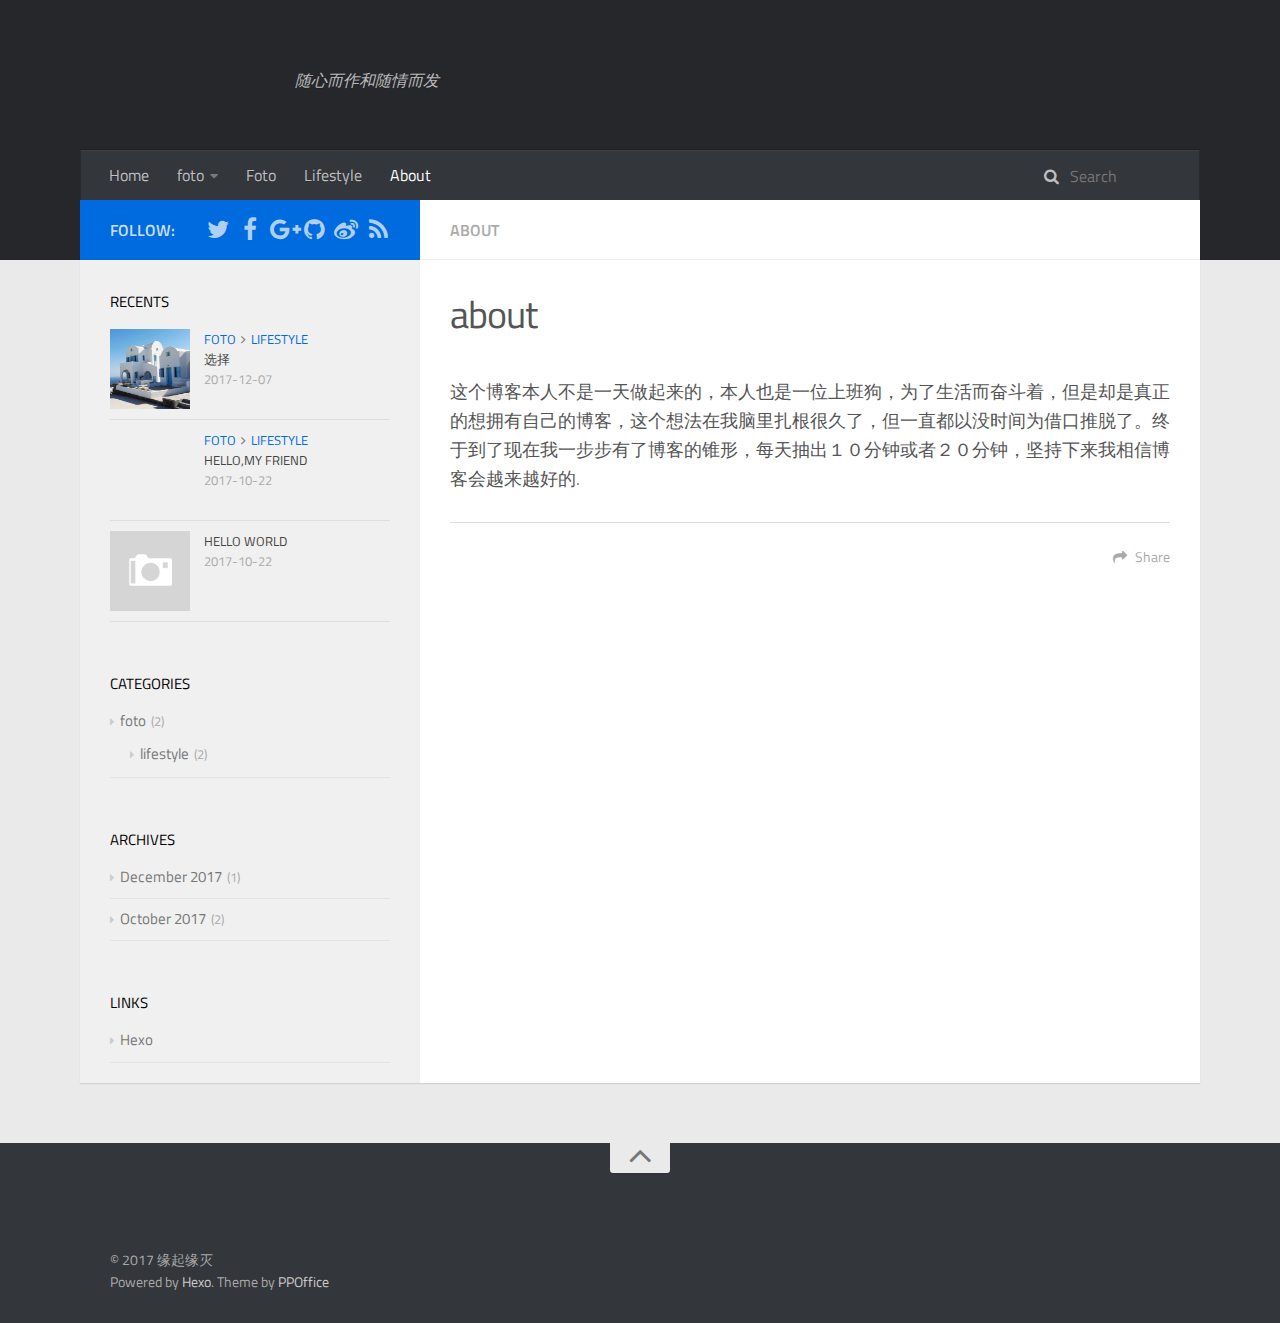
==== about/index.html @ 1da54040 "Site updated: 2017-12-07 14:29:17" ====
<!DOCTYPE html>
<html>
<head>
    <meta charset="utf-8">
    
    <title>about | 万千点滴汇聚为海</title>
    
    <meta name="viewport" content="width=device-width, initial-scale=1, maximum-scale=1">
    
    <meta name="description" content="这个博客本人不是一天做起来的，本人也是一位上班狗，为了生活而奋斗着，但是却是真正的想拥有自己的博客，这个想法在我脑里扎根很久了，但一直都以没时间为借口推脱了。终于到了现在我一步步有了博客的锥形，每天抽出１０分钟或者２０分钟，坚持下来我相信博客会越来越好的.">
<meta property="og:type" content="website">
<meta property="og:title" content="about">
<meta property="og:url" content="https://yxu0.github.io/about/index.html">
<meta property="og:site_name" content="万千点滴汇聚为海">
<meta property="og:description" content="这个博客本人不是一天做起来的，本人也是一位上班狗，为了生活而奋斗着，但是却是真正的想拥有自己的博客，这个想法在我脑里扎根很久了，但一直都以没时间为借口推脱了。终于到了现在我一步步有了博客的锥形，每天抽出１０分钟或者２０分钟，坚持下来我相信博客会越来越好的.">
<meta property="og:locale" content="en">
<meta property="og:updated_time" content="2017-10-31T12:07:58.757Z">
<meta name="twitter:card" content="summary">
<meta name="twitter:title" content="about">
<meta name="twitter:description" content="这个博客本人不是一天做起来的，本人也是一位上班狗，为了生活而奋斗着，但是却是真正的想拥有自己的博客，这个想法在我脑里扎根很久了，但一直都以没时间为借口推脱了。终于到了现在我一步步有了博客的锥形，每天抽出１０分钟或者２０分钟，坚持下来我相信博客会越来越好的.">
    

    
        <link rel="alternate" href="/" title="万千点滴汇聚为海" type="application/atom+xml" />
    

    

    <link rel="stylesheet" href="/libs/font-awesome/css/font-awesome.min.css">
    <link rel="stylesheet" href="/libs/titillium-web/styles.css">
    <link rel="stylesheet" href="/libs/source-code-pro/styles.css">

    <link rel="stylesheet" href="/css/style.css">

    <script src="/libs/jquery/2.0.3/jquery.min.js"></script>
    
    
        <link rel="stylesheet" href="/libs/lightgallery/css/lightgallery.min.css">
    
    
        <link rel="stylesheet" href="/libs/justified-gallery/justifiedGallery.min.css">
    
    
    


</head>

<body>
    <div id="wrap">
        <header id="header">
    <div id="header-outer" class="outer">
        <div class="container">
            <div class="container-inner">
                <div id="header-title">
                    <h1 class="logo-wrap">
                        <a href="/" class="logo"></a>
                    </h1>
                    
                        <h2 class="subtitle-wrap">
                            <p class="subtitle">随心而作和随情而发</p>
                        </h2>
                    
                </div>
                <div id="header-inner" class="nav-container">
                    <a id="main-nav-toggle" class="nav-icon fa fa-bars"></a>
                    <div class="nav-container-inner">
                        <ul id="main-nav">
                            
                                <li class="main-nav-list-item" >
                                    <a class="main-nav-list-link" href="/">Home</a>
                                </li>
                            
                                        <ul class="main-nav-list"><li class="main-nav-list-item"><a class="main-nav-list-link" href="/categories/foto/">foto</a><ul class="main-nav-list-child"><li class="main-nav-list-item"><a class="main-nav-list-link" href="/categories/foto/lifestyle/">lifestyle</a></li></ul></li></ul>
                                    
                                <li class="main-nav-list-item" >
                                    <a class="main-nav-list-link" href="/foto">Foto</a>
                                </li>
                            
                                <li class="main-nav-list-item" >
                                    <a class="main-nav-list-link" href="/">Lifestyle</a>
                                </li>
                            
                                <li class="main-nav-list-item" >
                                    <a class="main-nav-list-link" href="/about">About</a>
                                </li>
                            
                        </ul>
                        <nav id="sub-nav">
                            <div id="search-form-wrap">

    <form class="search-form">
        <input type="text" class="ins-search-input search-form-input" placeholder="Search" />
        <button type="submit" class="search-form-submit"></button>
    </form>
    <div class="ins-search">
    <div class="ins-search-mask"></div>
    <div class="ins-search-container">
        <div class="ins-input-wrapper">
            <input type="text" class="ins-search-input" placeholder="Type something..." />
            <span class="ins-close ins-selectable"><i class="fa fa-times-circle"></i></span>
        </div>
        <div class="ins-section-wrapper">
            <div class="ins-section-container"></div>
        </div>
    </div>
</div>
<script>
(function (window) {
    var INSIGHT_CONFIG = {
        TRANSLATION: {
            POSTS: 'Posts',
            PAGES: 'Pages',
            CATEGORIES: 'Categories',
            TAGS: 'Tags',
            UNTITLED: '(Untitled)',
        },
        ROOT_URL: '/',
        CONTENT_URL: '/content.json',
    };
    window.INSIGHT_CONFIG = INSIGHT_CONFIG;
})(window);
</script>
<script src="/js/insight.js"></script>

</div>
                        </nav>
                    </div>
                </div>
            </div>
        </div>
    </div>
</header>
        <div class="container">
            <div class="main-body container-inner">
                <div class="main-body-inner">
                    <section id="main">
                        <div class="main-body-header">
    <h1 class="header">
    
    <em class="page-title-link" data-url="/about/index.html">about</em>
    </h1>
</div>
                        <div class="main-body-content">
                            <article id="page-" class="article article-single article-type-page" itemscope itemprop="blogPost">
    <div class="article-inner">
        
            <header class="article-header">
                
    
        <h1 class="article-title" itemprop="name">
        about
        </h1>
    

            </header>
        
        
        
        <div class="article-entry" itemprop="articleBody">
            <p>这个博客本人不是一天做起来的，本人也是一位上班狗，为了生活而奋斗着，但是却是真正的想拥有自己的博客，这个想法在我脑里扎根很久了，但一直都以没时间为借口推脱了。终于到了现在我一步步有了博客的锥形，每天抽出１０分钟或者２０分钟，坚持下来我相信博客会越来越好的.</p>

        </div>
        <footer class="article-footer">
            



    <a data-url="https://yxu0.github.io/about/index.html" data-id="cjawiqvap00015bjx0zuvvdx7" class="article-share-link"><i class="fa fa-share"></i>Share</a>
<script>
    (function ($) {
        $('body').on('click', function() {
            $('.article-share-box.on').removeClass('on');
        }).on('click', '.article-share-link', function(e) {
            e.stopPropagation();

            var $this = $(this),
                url = $this.attr('data-url'),
                encodedUrl = encodeURIComponent(url),
                id = 'article-share-box-' + $this.attr('data-id'),
                offset = $this.offset(),
                box;

            if ($('#' + id).length) {
                box = $('#' + id);

                if (box.hasClass('on')){
                    box.removeClass('on');
                    return;
                }
            } else {
                var html = [
                    '<div id="' + id + '" class="article-share-box">',
                        '<input class="article-share-input" value="' + url + '">',
                        '<div class="article-share-links">',
                            '<a href="https://twitter.com/intent/tweet?url=' + encodedUrl + '" class="article-share-twitter" target="_blank" title="Twitter"></a>',
                            '<a href="https://www.facebook.com/sharer.php?u=' + encodedUrl + '" class="article-share-facebook" target="_blank" title="Facebook"></a>',
                            '<a href="http://pinterest.com/pin/create/button/?url=' + encodedUrl + '" class="article-share-pinterest" target="_blank" title="Pinterest"></a>',
                            '<a href="https://plus.google.com/share?url=' + encodedUrl + '" class="article-share-google" target="_blank" title="Google+"></a>',
                        '</div>',
                    '</div>'
                ].join('');

              box = $(html);

              $('body').append(box);
            }

            $('.article-share-box.on').hide();

            box.css({
                top: offset.top + 25,
                left: offset.left
            }).addClass('on');

        }).on('click', '.article-share-box', function (e) {
            e.stopPropagation();
        }).on('click', '.article-share-box-input', function () {
            $(this).select();
        }).on('click', '.article-share-box-link', function (e) {
            e.preventDefault();
            e.stopPropagation();

            window.open(this.href, 'article-share-box-window-' + Date.now(), 'width=500,height=450');
        });
    })(jQuery);
</script>

        </footer>
    </div>
</article>

    <section id="comments">
    
        
    <div id="disqus_thread">
        <noscript>Please enable JavaScript to view the <a href="//disqus.com/?ref_noscript">comments powered by Disqus.</a></noscript>
    </div>

    
    </section>


                        </div>
                    </section>
                    <aside id="sidebar">
    <a class="sidebar-toggle" title="Expand Sidebar"><i class="toggle icon"></i></a>
    <div class="sidebar-top">
        <p>follow:</p>
        <ul class="social-links">
            
                
                <li>
                    <a class="social-tooltip" title="twitter" href="/" target="_blank">
                        <i class="icon fa fa-twitter"></i>
                    </a>
                </li>
                
            
                
                <li>
                    <a class="social-tooltip" title="facebook" href="/" target="_blank">
                        <i class="icon fa fa-facebook"></i>
                    </a>
                </li>
                
            
                
                <li>
                    <a class="social-tooltip" title="google-plus" href="/" target="_blank">
                        <i class="icon fa fa-google-plus"></i>
                    </a>
                </li>
                
            
                
                <li>
                    <a class="social-tooltip" title="github" href="https://github.com/ppoffice/hexo-theme-hueman" target="_blank">
                        <i class="icon fa fa-github"></i>
                    </a>
                </li>
                
            
                
                <li>
                    <a class="social-tooltip" title="weibo" href="/" target="_blank">
                        <i class="icon fa fa-weibo"></i>
                    </a>
                </li>
                
            
                
                <li>
                    <a class="social-tooltip" title="rss" href="/" target="_blank">
                        <i class="icon fa fa-rss"></i>
                    </a>
                </li>
                
            
        </ul>
    </div>
    
    <div class="widgets-container">
        
            
                
    <div class="widget-wrap">
        <h3 class="widget-title">recents</h3>
        <div class="widget">
            <ul id="recent-post" class="">
                
                    <li>
                        
                        <div class="item-thumbnail">
                            <a href="/2017/12/07/选择/" class="thumbnail">
    
    
        <span style="background-image:url(/images/greece.jpg)" alt="选择" class="thumbnail-image"></span>
    
    
</a>

                        </div>
                        
                        <div class="item-inner">
                            <p class="item-category"><a class="article-category-link" href="/categories/foto/">foto</a><i class="icon fa fa-angle-right"></i><a class="article-category-link" href="/categories/foto/lifestyle/">lifestyle</a></p>
                            <p class="item-title"><a href="/2017/12/07/选择/" class="title">选择</a></p>
                            <p class="item-date"><time datetime="2017-12-07T04:48:02.000Z" itemprop="datePublished">2017-12-07</time></p>
                        </div>
                    </li>
                
                    <li>
                        
                        <div class="item-thumbnail">
                            <a href="/2017/10/22/我的第一篇文章/" class="thumbnail">
    
    
        <span style="background-image:url(/images/heart.jpg)" alt="Hello,My friend" class="thumbnail-image"></span>
    
    
</a>

                        </div>
                        
                        <div class="item-inner">
                            <p class="item-category"><a class="article-category-link" href="/categories/foto/">foto</a><i class="icon fa fa-angle-right"></i><a class="article-category-link" href="/categories/foto/lifestyle/">lifestyle</a></p>
                            <p class="item-title"><a href="/2017/10/22/我的第一篇文章/" class="title">Hello,My friend</a></p>
                            <p class="item-date"><time datetime="2017-10-22T12:47:59.000Z" itemprop="datePublished">2017-10-22</time></p>
                        </div>
                    </li>
                
                    <li>
                        
                        <div class="item-thumbnail">
                            <a href="/2017/10/21/hello-world/" class="thumbnail">
    
    
        <span class="thumbnail-image thumbnail-none"></span>
    
    
</a>

                        </div>
                        
                        <div class="item-inner">
                            <p class="item-category"></p>
                            <p class="item-title"><a href="/2017/10/21/hello-world/" class="title">Hello World</a></p>
                            <p class="item-date"><time datetime="2017-10-21T20:26:27.065Z" itemprop="datePublished">2017-10-22</time></p>
                        </div>
                    </li>
                
            </ul>
        </div>
    </div>

            
                
    <div class="widget-wrap widget-list">
        <h3 class="widget-title">categories</h3>
        <div class="widget">
            <ul class="category-list"><li class="category-list-item"><a class="category-list-link" href="/categories/foto/">foto</a><span class="category-list-count">2</span><ul class="category-list-child"><li class="category-list-item"><a class="category-list-link" href="/categories/foto/lifestyle/">lifestyle</a><span class="category-list-count">2</span></li></ul></li></ul>
        </div>
    </div>


            
                
    <div class="widget-wrap widget-list">
        <h3 class="widget-title">archives</h3>
        <div class="widget">
            <ul class="archive-list"><li class="archive-list-item"><a class="archive-list-link" href="/archives/2017/12/">December 2017</a><span class="archive-list-count">1</span></li><li class="archive-list-item"><a class="archive-list-link" href="/archives/2017/10/">October 2017</a><span class="archive-list-count">2</span></li></ul>
        </div>
    </div>


            
                

            
                

            
                
    <div class="widget-wrap widget-list">
        <h3 class="widget-title">links</h3>
        <div class="widget">
            <ul>
                
                    <li>
                        <a href="http://hexo.io">Hexo</a>
                    </li>
                
            </ul>
        </div>
    </div>


            
        
    </div>
</aside>
                </div>
            </div>
        </div>
        <footer id="footer">
    <div class="container">
        <div class="container-inner">
            <a id="back-to-top" href="javascript:;"><i class="icon fa fa-angle-up"></i></a>
            <div class="credit">
                <h1 class="logo-wrap">
                    <a href="/" class="logo"></a>
                </h1>
                <p>&copy; 2017 缘起缘灭</p>
                <p>Powered by <a href="//hexo.io/" target="_blank">Hexo</a>. Theme by <a href="//github.com/ppoffice" target="_blank">PPOffice</a></p>
            </div>
        </div>
    </div>
</footer>
        
    
    <script>
    var disqus_shortname = 'hexo-theme-hueman';
    
    
    var disqus_url = 'https://yxu0.github.io/about/index.html';
    
    (function() {
    var dsq = document.createElement('script');
    dsq.type = 'text/javascript';
    dsq.async = true;
    dsq.src = '//' + disqus_shortname + '.disqus.com/embed.js';
    (document.getElementsByTagName('head')[0] || document.getElementsByTagName('body')[0]).appendChild(dsq);
    })();
    </script>




    
        <script src="/libs/lightgallery/js/lightgallery.min.js"></script>
        <script src="/libs/lightgallery/js/lg-thumbnail.min.js"></script>
        <script src="/libs/lightgallery/js/lg-pager.min.js"></script>
        <script src="/libs/lightgallery/js/lg-autoplay.min.js"></script>
        <script src="/libs/lightgallery/js/lg-fullscreen.min.js"></script>
        <script src="/libs/lightgallery/js/lg-zoom.min.js"></script>
        <script src="/libs/lightgallery/js/lg-hash.min.js"></script>
        <script src="/libs/lightgallery/js/lg-share.min.js"></script>
        <script src="/libs/lightgallery/js/lg-video.min.js"></script>
    
    
        <script src="/libs/justified-gallery/jquery.justifiedGallery.min.js"></script>
    
    



<!-- Custom Scripts -->
<script src="/js/main.js"></script>

    </div>
</body>
</html>
---- libs/titillium-web/styles.css ----
/* latin-ext */
@font-face {
  font-family: 'Titillium Web';
  font-style: normal;
  font-weight: 300;
  src: local('Titillium WebLight'), local('TitilliumWeb-Light'), url(fonts/anMUvcNT0H1YN4FII8wpr9INifKjd1RJ3NxxEi9Cy2w.woff2) format('woff2');
  unicode-range: U+0100-024F, U+1E00-1EFF, U+20A0-20AB, U+20AD-20CF, U+2C60-2C7F, U+A720-A7FF;
}
/* latin */
@font-face {
  font-family: 'Titillium Web';
  font-style: normal;
  font-weight: 300;
  src: local('Titillium WebLight'), local('TitilliumWeb-Light'), url(fonts/anMUvcNT0H1YN4FII8wpr4-67659ICLY8bMrYhtePPA.woff2) format('woff2');
  unicode-range: U+0000-00FF, U+0131, U+0152-0153, U+02C6, U+02DA, U+02DC, U+2000-206F, U+2074, U+20AC, U+2212, U+2215, U+E0FF, U+EFFD, U+F000;
}
/* latin-ext */
@font-face {
  font-family: 'Titillium Web';
  font-style: normal;
  font-weight: 400;
  src: local('Titillium Web'), local('TitilliumWeb-Regular'), url(fonts/7XUFZ5tgS-tD6QamInJTcSo_WB_cotcEMUw1LsIE8mM.woff2) format('woff2');
  unicode-range: U+0100-024F, U+1E00-1EFF, U+20A0-20AB, U+20AD-20CF, U+2C60-2C7F, U+A720-A7FF;
}
/* latin */
@font-face {
  font-family: 'Titillium Web';
  font-style: normal;
  font-weight: 400;
  src: local('Titillium Web'), local('TitilliumWeb-Regular'), url(fonts/7XUFZ5tgS-tD6QamInJTcZSnX671uNZIV63UdXh3Mg0.woff2) format('woff2');
  unicode-range: U+0000-00FF, U+0131, U+0152-0153, U+02C6, U+02DA, U+02DC, U+2000-206F, U+2074, U+20AC, U+2212, U+2215, U+E0FF, U+EFFD, U+F000;
}
/* latin-ext */
@font-face {
  font-family: 'Titillium Web';
  font-style: normal;
  font-weight: 600;
  src: local('Titillium WebSemiBold'), local('TitilliumWeb-SemiBold'), url(fonts/anMUvcNT0H1YN4FII8wpr_SNRT0fZ5CX-AqRkMYgJJo.woff2) format('woff2');
  unicode-range: U+0100-024F, U+1E00-1EFF, U+20A0-20AB, U+20AD-20CF, U+2C60-2C7F, U+A720-A7FF;
}
/* latin */
@font-face {
  font-family: 'Titillium Web';
  font-style: normal;
  font-weight: 600;
  src: local('Titillium WebSemiBold'), local('TitilliumWeb-SemiBold'), url(fonts/anMUvcNT0H1YN4FII8wpr46gJz9aNFrmnwBdd69aqzY.woff2) format('woff2');
  unicode-range: U+0000-00FF, U+0131, U+0152-0153, U+02C6, U+02DA, U+02DC, U+2000-206F, U+2074, U+20AC, U+2212, U+2215, U+E0FF, U+EFFD, U+F000;
}
---- libs/source-code-pro/styles.css ----
/* latin-ext */
@font-face {
  font-family: 'Source Code Pro';
  font-style: normal;
  font-weight: 400;
  src: local('Source Code Pro'), local('SourceCodePro-Regular'), url(fonts/mrl8jkM18OlOQN8JLgasDy2Q8seG17bfDXYR_jUsrzg.woff2) format('woff2');
  unicode-range: U+0100-024F, U+1E00-1EFF, U+20A0-20AB, U+20AD-20CF, U+2C60-2C7F, U+A720-A7FF;
}
/* latin */
@font-face {
  font-family: 'Source Code Pro';
  font-style: normal;
  font-weight: 400;
  src: local('Source Code Pro'), local('SourceCodePro-Regular'), url(fonts/mrl8jkM18OlOQN8JLgasD9V_2ngZ8dMf8fLgjYEouxg.woff2) format('woff2');
  unicode-range: U+0000-00FF, U+0131, U+0152-0153, U+02C6, U+02DA, U+02DC, U+2000-206F, U+2074, U+20AC, U+2212, U+2215, U+E0FF, U+EFFD, U+F000;
}
---- css/style.css ----
#main .main-body-header em,
#main .main-body-header a,
.article-meta,
.archive-year {
  text-transform: uppercase;
  color: #666;
  line-height: 1em;
  text-shadow: 0 1px #fff;
}
#main .main-body-header em,
#main .main-body-header a,
.article-meta,
.archive-year,
#main .main-body-header em a,
#main .main-body-header a a,
.article-meta a,
.archive-year a {
  text-decoration: none;
}
.widget h1,
.article-entry h1 {
  font-size: 2em;
}
.widget h2,
.article-entry h2 {
  font-size: 1.5em;
}
.widget h3,
.article-entry h3 {
  font-size: 1.3em;
}
.widget h4,
.article-entry h4 {
  font-size: 1.2em;
}
.widget h5,
.article-entry h5 {
  font-size: 1em;
}
.widget h6,
.article-entry h6 {
  font-size: 1em;
  color: #aaa;
}
.widget hr,
.article-entry hr {
  border: 1px dashed #ddd;
}
.widget strong,
.article-entry strong {
  font-weight: bold;
}
.widget em,
.article-entry em,
.widget cite,
.article-entry cite {
  font-style: italic;
}
.widget sup,
.article-entry sup,
.widget sub,
.article-entry sub {
  font-size: 0.75em;
  line-height: 0;
  position: relative;
  vertical-align: baseline;
}
.widget sup,
.article-entry sup {
  top: -0.5em;
}
.widget sub,
.article-entry sub {
  bottom: -0.2em;
}
.widget small,
.article-entry small {
  font-size: 0.85em;
}
.widget acronym,
.article-entry acronym,
.widget abbr,
.article-entry abbr {
  border-bottom: 1px dotted;
}
.widget ul,
.article-entry ul,
.widget ol,
.article-entry ol,
.widget dl,
.article-entry dl {
  line-height: 1.6em;
}
.widget ul ul,
.article-entry ul ul,
.widget ol ul,
.article-entry ol ul,
.widget ul ol,
.article-entry ul ol,
.widget ol ol,
.article-entry ol ol {
  margin-top: 0;
  margin-bottom: 0;
  margin-left: 20px;
}
.widget ul,
.article-entry ul {
  list-style: disc;
  list-style-position: inside;
}
.widget ol,
.article-entry ol {
  list-style: decimal;
  list-style-position: inside;
}
.widget dt,
.article-entry dt {
  font-weight: bold;
  list-style-position: inside;
}
html,
body,
div,
span,
applet,
object,
iframe,
h1,
h2,
h3,
h4,
h5,
h6,
p,
blockquote,
pre,
a,
abbr,
acronym,
address,
big,
cite,
code,
del,
dfn,
em,
img,
ins,
kbd,
q,
s,
samp,
small,
strike,
strong,
sub,
sup,
tt,
var,
dl,
dt,
dd,
ol,
ul,
li,
fieldset,
form,
label,
legend,
table,
caption,
tbody,
tfoot,
thead,
tr,
th,
td {
  margin: 0;
  padding: 0;
  border: 0;
  outline: 0;
  font-weight: inherit;
  font-style: inherit;
  font-family: inherit;
  font-size: 100%;
  vertical-align: baseline;
}
body {
  line-height: 1;
  color: #000;
  background: #fff;
}
ol,
ul {
  list-style: none;
}
table {
  border-collapse: separate;
  border-spacing: 0;
  vertical-align: middle;
}
caption,
th,
td {
  text-align: left;
  font-weight: normal;
  vertical-align: middle;
}
a img {
  border: none;
}
input,
button {
  margin: 0;
  padding: 0;
}
input::-moz-focus-inner,
button::-moz-focus-inner {
  border: 0;
  padding: 0;
}
html,
body,
#container {
  height: 100%;
}
::selection {
  color: #fff;
  background: #006bde;
}
body {
  background: #eaeaea;
  font: 14px "Titillium Web", "Helvetica Neue", Helvetica, Arial, "Microsoft Yahei", sans-serif;
  -webkit-text-size-adjust: 100%;
}
code {
  margin: 0 2px;
  color: #e96900;
  padding: 3px 5px;
  font-size: 0.8em;
  border-radius: 2px;
  font-family: "Source Code Pro", Consolas, Monaco, Menlo, Consolas, monospace;
  background-color: #f8f8f8;
}
.container {
  position: relative;
  padding: 0 20px;
}
.container-inner {
  max-width: 1120px;
  min-width: 320px;
  width: 100%;
  margin: 0 auto;
}
.container-inner:before,
.container-inner:after {
  content: "";
  display: table;
}
.container-inner:after {
  clear: both;
}
.left,
.alignleft {
  float: left;
}
.right,
.alignright {
  float: right;
}
.clear {
  clear: both;
}
.logo {
  display: block;
  padding: 10px 0;
  width: 165px;
  height: 70px;
  background-image: url("/images/athen.jpg");
  background-position: 0px 10px;
  background-repeat: no-repeat;
  -webkit-background-size: 165px 70px;
  -moz-background-size: 165px 70px;
  background-size: 165px 70px;
}
.main-body {
  margin-top: -60px;
  background-color: #fff;
}
.main-body-inner {
  position: relative;
  -webkit-box-sizing: border-box;
  -moz-box-sizing: border-box;
  box-sizing: border-box;
  -webkit-box-shadow: rgba(0,0,0,0.098) 0px 1px 1px 0px;
  box-shadow: rgba(0,0,0,0.098) 0px 1px 1px 0px;
  padding-left: 340px;
  background: url("images/s-left.png") repeat-y left 0;
}
.main-body-inner:before,
.main-body-inner:after {
  content: "";
  display: table;
}
.main-body-inner:after {
  clear: both;
}
#main {
  float: right;
  width: 100%;
  -webkit-box-sizing: border-box;
  -moz-box-sizing: border-box;
  box-sizing: border-box;
  min-height: 600px;
}
#main .main-body-header {
  background: #fff;
  position: relative;
  padding: 18px 30px 17px;
  border-bottom: 1px solid #eee;
  color: #666;
  font-size: 16px;
  font-weight: 600;
  text-transform: uppercase;
  line-height: 24px;
}
#main .main-body-header .page-title-link,
#main .main-body-header i {
  margin-right: 8px;
}
#main .main-body-header i {
  font-weight: 400;
}
#main .main-body-header em,
#main .main-body-header a {
  color: #aaa;
}
#main .main-body-content:before,
#main .main-body-content:after {
  content: "";
  display: table;
}
#main .main-body-content:after {
  clear: both;
}
#header {
  background: #26272b;
  padding-bottom: 60px;
  position: relative;
}
#header-outer {
  height: 100%;
  position: relative;
}
#header-inner {
  position: relative;
}
#header-title {
  text-align: center;
  padding: 30px 30px;
}
#header-title:before,
#header-title:after {
  content: "";
  display: table;
}
#header-title:after {
  clear: both;
}
#header-title .logo-wrap,
#header-title .subtitle-wrap {
  float: left;
}
#header-title .subtitle-wrap {
  padding: 10px 0px 0px;
  margin-left: 20px;
}
#header-title .subtitle {
  font-size: 16px;
  font-style: italic;
  line-height: 80px;
  color: rgba(255,255,255,0.7);
  text-shadow: 0 1px rgba(0,0,0,0.2);
}
.nav-container .nav-icon,
.nav-container .nav-container-inner #main-nav .main-nav-list-item .main-nav-list-link {
  float: left;
  color: rgba(255,255,255,0.7);
  text-decoration: none;
  text-shadow: 0 1px rgba(0,0,0,0.2);
  display: block;
  padding: 20px 15px;
  -webkit-transition: 0.2s ease-in;
  -moz-transition: 0.2s ease-in;
  -ms-transition: 0.2s ease-in;
  transition: 0.2s ease-in;
}
.nav-container .nav-icon:hover,
.nav-container .nav-container-inner #main-nav .main-nav-list-item .main-nav-list-link:hover {
  color: #fff;
  background: rgba(0,0,0,0.1);
}
.nav-container {
  padding: 0 15px;
  background: #33363b;
  z-index: 1;
  -webkit-box-shadow: inset 0 1px 0 rgba(255,255,255,0.05), 0 -1px 0 rgba(0,0,0,0.2), inset 1px 0 0 rgba(0,0,0,0.2), inset -1px 0 0 rgba(0,0,0,0.2);
  box-shadow: inset 0 1px 0 rgba(255,255,255,0.05), 0 -1px 0 rgba(0,0,0,0.2), inset 1px 0 0 rgba(0,0,0,0.2), inset -1px 0 0 rgba(0,0,0,0.2);
}
.nav-container:before,
.nav-container:after {
  content: "";
  display: table;
}
.nav-container:after {
  clear: both;
}
.nav-container .nav-icon {
  line-height: 20px;
  padding: 15px 14px;
  text-align: center;
  font-size: 14px;
  position: relative;
  cursor: pointer;
}
.nav-container #main-nav-toggle {
  display: none;
  width: 100%;
  text-align: right;
  -webkit-box-sizing: border-box;
  -moz-box-sizing: border-box;
  box-sizing: border-box;
  border-bottom: 1px solid rgba(255,255,255,0.06);
}
.nav-container #main-nav-toggle:before {
  content: "\f0c9";
}
.nav-container .nav-container-inner:before,
.nav-container .nav-container-inner:after {
  content: "";
  display: table;
}
.nav-container .nav-container-inner:after {
  clear: both;
}
.nav-container .nav-container-inner #main-nav {
  float: left;
}
.nav-container .nav-container-inner #main-nav .main-nav-list {
  float: left;
}
.nav-container .nav-container-inner #main-nav .main-nav-list-item {
  position: relative;
  float: left;
}
.nav-container .nav-container-inner #main-nav .main-nav-list-item.top-level-menu > a:after {
  content: "\f0d7" !important;
  float: none;
  margin-left: 6px;
  font-size: 14px;
  line-height: 1.2em;
  opacity: 0.5;
  font-family: FontAwesome;
  display: inline-block;
}
.nav-container .nav-container-inner #main-nav .main-nav-list-item.top-level-menu:hover > a {
  color: #fff;
  background: rgba(0,0,0,0.1);
}
.nav-container .nav-container-inner #main-nav .main-nav-list-item .main-nav-list-link {
  line-height: 20px;
  padding: 15px 14px;
  font-size: 16px;
}
.nav-container .nav-container-inner #main-nav .main-nav-list-item .main-nav-list-link.current {
  color: #fff;
}
.nav-container .nav-container-inner #main-nav .main-nav-list-item .main-nav-list-child {
  top: 100%;
  display: none;
  padding: 10px 0;
  overflow: hidden;
  position: absolute;
  width: 180px;
  background: #33363b url("images/opacity-10.png") repeat;
}
.nav-container .nav-container-inner #main-nav .main-nav-list-item .main-nav-list-child li {
  -webkit-box-shadow: 0 1px 0 rgba(255,255,255,0.06);
  box-shadow: 0 1px 0 rgba(255,255,255,0.06);
}
.nav-container .nav-container-inner #main-nav .main-nav-list-item .main-nav-list-child li:last-child {
  -webkit-box-shadow: none;
  box-shadow: none;
}
.nav-container .nav-container-inner #main-nav .main-nav-list-item .main-nav-list-child li,
.nav-container .nav-container-inner #main-nav .main-nav-list-item .main-nav-list-child li a {
  width: 100%;
  display: block;
  -webkit-box-sizing: border-box;
  -moz-box-sizing: border-box;
  box-sizing: border-box;
}
.nav-container .nav-container-inner #sub-nav {
  float: right;
}
.search-form {
  padding: 14px 15px 16px;
  height: 50px;
  overflow: hidden;
  -webkit-box-sizing: border-box;
  -moz-box-sizing: border-box;
  box-sizing: border-box;
}
.search-form:before {
  content: "\f002";
  margin-right: 8px;
  color: rgba(255,255,255,0.7);
  font: normal normal normal 16px/1 FontAwesome;
}
.search-form-input,
.search-form-input.ins-search-input,
.search-form-input.st-ui-search-input,
.search-form-input.st-default-search-input {
  -webkit-appearance: textarea;
  padding: 0;
  width: 100px;
  height: auto !important;
  border: none !important;
  outline: none !important;
  background: none !important;
  line-height: 1.6em;
  -webkit-transition: 0.2s ease-in;
  -moz-transition: 0.2s ease-in;
  -ms-transition: 0.2s ease-in;
  transition: 0.2s ease-in;
  font: 16px "Titillium Web", "Helvetica Neue", Helvetica, Arial, "Microsoft Yahei", sans-serif;
  color: rgba(255,255,255,0.7);
}
.search-form-input:focus,
.search-form-input.ins-search-input:focus,
.search-form-input.st-ui-search-input:focus,
.search-form-input.st-default-search-input:focus {
  width: 200px;
}
.search-form-input::-webkit-search-results-decoration,
.search-form-input.ins-search-input::-webkit-search-results-decoration,
.search-form-input.st-ui-search-input::-webkit-search-results-decoration,
.search-form-input.st-default-search-input::-webkit-search-results-decoration,
.search-form-input::-webkit-search-cancel-button,
.search-form-input.ins-search-input::-webkit-search-cancel-button,
.search-form-input.st-ui-search-input::-webkit-search-cancel-button,
.search-form-input.st-default-search-input::-webkit-search-cancel-button {
  -webkit-appearance: none;
}
.search-form-submit {
  display: none;
}
#sidebar {
  float: left;
  margin-left: -340px;
  width: 340px;
}
#sidebar .sidebar-toggle {
  display: none;
}
#sidebar .sidebar-top {
  background: #006bde;
  padding: 15px 30px;
}
#sidebar .sidebar-top:before,
#sidebar .sidebar-top:after {
  content: "";
  display: table;
}
#sidebar .sidebar-top:after {
  clear: both;
}
#sidebar .sidebar-top .sidebar-top-inner:before,
#sidebar .sidebar-top .sidebar-top-inner:after {
  content: "";
  display: table;
}
#sidebar .sidebar-top .sidebar-top-inner:after {
  clear: both;
}
#sidebar .sidebar-top p {
  float: left;
  color: rgba(255,255,255,0.8);
  font-size: 16px;
  font-weight: 600;
  text-transform: uppercase;
  line-height: 24px;
  padding: 3px 0;
}
#sidebar .sidebar-top .social-links {
  float: right;
  position: relative;
  padding-top: 2px;
}
#sidebar .sidebar-top .social-links li {
  float: left;
  margin-left: 8px;
}
#sidebar .sidebar-top .social-links li a:hover i:before {
  color: #fff;
}
#sidebar .sidebar-top .social-links .social-tooltip {
  position: relative;
}
#sidebar .sidebar-top .social-links .social-tooltip:hover:after {
  top: -41px;
  background: #fff;
  font-size: 14px;
  color: #666;
  content: attr(title);
  display: block;
  right: 0;
  padding: 5px 15px;
  position: absolute;
  white-space: nowrap;
  border-radius: 3px;
  -webkit-box-shadow: 0 0 2px rgba(0,0,0,0.2);
  box-shadow: 0 0 2px rgba(0,0,0,0.2);
  text-transform: uppercase;
  z-index: 1;
}
#sidebar .sidebar-top .social-links .social-tooltip:hover:before {
  top: -10px;
  right: 8px;
  border: solid;
  border-color: #fff transparent;
  border-width: 5px 5px 0 5px;
  content: "";
  display: block;
  position: absolute;
  z-index: 2;
}
#sidebar .sidebar-top i {
  color: rgba(255,255,255,0.7);
  font-size: 24px;
  width: 24px;
}
#article-nav {
  position: relative;
}
#article-nav:before,
#article-nav:after {
  content: "";
  display: table;
}
#article-nav:after {
  clear: both;
}
.article-nav-link-wrap {
  position: relative;
  margin-top: 0;
  display: block;
  color: #aaa;
  padding: 16px 40px 24px;
  border-bottom: 1px solid #ddd;
  -webkit-transition: 0.2s ease-in;
  -moz-transition: 0.2s ease-in;
  -ms-transition: 0.2s ease-in;
  transition: 0.2s ease-in;
  text-align: center;
  text-decoration: none;
}
.article-nav-link-wrap .icon {
  position: absolute;
  color: #ccc;
  font-size: 18px;
  top: 50%;
  width: 1em;
  margin-top: -10px;
}
.article-nav-link-wrap #icon-chevron-left {
  left: 10px;
}
.article-nav-link-wrap #icon-chevron-right {
  right: 10px;
}
.article-nav-link-wrap:hover {
  background: rgba(0,0,0,0.02);
}
.article-nav-link-wrap:hover .icon {
  color: #006bde;
}
.article-nav-caption {
  display: block;
  font-size: 12px;
  color: #aaa;
  letter-spacing: 0.5px;
  line-height: 24px;
  font-weight: normal;
  text-transform: uppercase;
}
.article-nav-title {
  font-size: 15px;
  color: #666;
}
.widget-wrap {
  padding: 30px 30px 20px;
}
.widget-title {
  font-size: 15px;
  font-weight: 400;
  text-transform: uppercase;
  margin-bottom: 6px;
}
.widget {
  line-height: 1.6em;
  word-wrap: break-word;
  font-size: 0.9em;
  color: #777;
  border-radius: 3px;
}
.widget a {
  text-decoration: none;
  color: #777;
}
.widget a:hover {
  color: #444;
}
.widget ul ul,
.widget ol ul,
.widget dl ul,
.widget ul ol,
.widget ol ol,
.widget dl ol,
.widget ul dl,
.widget ol dl,
.widget dl dl {
  margin-left: 15px;
  list-style: disc;
}
.widget ul,
.widget ol {
  list-style: none;
  margin: 0;
}
.widget ul ul,
.widget ol ul,
.widget ul ol,
.widget ol ol {
  margin: 0 20px;
}
.widget ul ul,
.widget ol ul {
  list-style: disc;
}
.widget ul ol,
.widget ol ol {
  list-style: decimal;
}
.widget-list ul,
.widget-list ol {
  list-style: none;
}
.widget-list ul li,
.widget-list ol li {
  padding: 10px 0;
  font-size: 15px;
  border-bottom: 1px solid #e4e4e4;
}
.widget-list ul li a,
.widget-list ol li a {
  color: #777;
}
.widget-list ul li a:before,
.widget-list ol li a:before {
  color: #ccc;
  content: "\f0da";
  font-size: 12px;
  margin-right: 6px;
  font-family: FontAwesome;
  -webkit-transition: 0.2s ease;
  -moz-transition: 0.2s ease;
  -ms-transition: 0.2s ease;
  transition: 0.2s ease;
}
.widget-list ul li a:hover:before,
.widget-list ol li a:hover:before {
  color: #444;
}
.widget-list ul ul,
.widget-list ol ul,
.widget-list ul ol,
.widget-list ol ol {
  list-style: none;
}
.widget-list ul ul li,
.widget-list ol ul li,
.widget-list ul ol li,
.widget-list ol ol li {
  border: none;
}
.widget-list ul ul li:last-child,
.widget-list ol ul li:last-child,
.widget-list ul ol li:last-child,
.widget-list ol ol li:last-child {
  padding-bottom: 0px;
}
.widget-float a {
  font-size: 15px;
}
#recent-post li {
  padding: 10px 0 10px 94px;
  border-bottom: 1px solid #ddd;
}
#recent-post li:before,
#recent-post li:after {
  content: "";
  display: table;
}
#recent-post li:after {
  clear: both;
}
#recent-post.no-thumbnail li {
  padding: 10px 0px;
}
#recent-post li .item-thumbnail {
  opacity: 1;
  margin-left: -94px;
  -webkit-transition: all 0.2s ease;
  -moz-transition: all 0.2s ease;
  -ms-transition: all 0.2s ease;
  transition: all 0.2s ease;
  float: left;
}
#recent-post li .item-thumbnail .thumbnail {
  width: 80px;
  height: 80px;
  display: block;
  position: relative;
  overflow: hidden;
}
#recent-post li .item-thumbnail .thumbnail span {
  width: 100%;
  height: 100%;
  display: block;
}
#recent-post li .item-thumbnail .thumbnail .thumbnail-image {
  position: absolute;
  -webkit-background-size: cover;
  -moz-background-size: cover;
  background-size: cover;
  background-position: center;
}
#recent-post li .item-thumbnail .thumbnail .thumbnail-none {
  background-image: url("images/thumb-default-small.png");
  -webkit-background-size: 100% 100%;
  -moz-background-size: 100% 100%;
  background-size: 100% 100%;
}
#recent-post li .item-inner a,
#recent-post li .item-inner .item-category {
  font-size: 13px;
  text-transform: uppercase;
}
#recent-post li .item-inner a a,
#recent-post li .item-inner .item-category a {
  color: #006bde;
}
#recent-post li .item-inner a a:hover,
#recent-post li .item-inner .item-category a:hover {
  color: #444;
}
#recent-post li .item-inner a a,
#recent-post li .item-inner .item-category a,
#recent-post li .item-inner a .icon,
#recent-post li .item-inner .item-category .icon {
  margin-right: 5px;
}
#recent-post li .item-inner .item-title {
  font-size: 15px;
}
#recent-post li .item-inner .item-title a {
  color: #444;
  -webkit-transition: all 0.2s ease;
  -moz-transition: all 0.2s ease;
  -ms-transition: all 0.2s ease;
  transition: all 0.2s ease;
}
#recent-post li .item-inner .item-date {
  color: #aaa;
  font-size: 13px;
  text-transform: uppercase;
}
#recent-post li:hover .item-thumbnail {
  opacity: 0.8;
}
#recent-post li:hover .item-title a {
  color: #006bde;
}
.category-list-count,
.tag-list-count,
.archive-list-count {
  padding-left: 5px;
  color: #aaa;
  font-size: 0.85em;
}
.category-list-count:before,
.tag-list-count:before,
.archive-list-count:before {
  content: "(";
}
.category-list-count:after,
.tag-list-count:after,
.archive-list-count:after {
  content: ")";
}
.tagcloud a {
  margin-right: 5px;
}
.article-single {
  padding: 30px 30px 20px;
}
.article-inner {
  overflow: hidden;
}
.article-row {
  width: 100%;
  float: left;
  position: relative;
  padding: 30px 0px 0px 30px;
  border-bottom: 1px solid #eee;
  -webkit-box-sizing: border-box;
  -moz-box-sizing: border-box;
  box-sizing: border-box;
}
.article-row:before,
.article-row:after {
  content: "";
  display: table;
}
.article-row:after {
  clear: both;
}
.article-summary {
  width: 50%;
  float: left;
  margin-bottom: 30px;
}
.article-summary a {
  text-decoration: none;
  color: #006bde;
}
.article-summary .article-summary-inner {
  margin-right: 30px;
}
.article-summary .article-summary-inner .thumbnail {
  height: 0;
  width: 100%;
  display: block;
  overflow: hidden;
  position: relative;
  margin-bottom: 1em;
  padding-bottom: 47.11%;
}
.article-summary .article-summary-inner .thumbnail .comment-counter {
  right: 0;
  top: 15px;
  color: #fff;
  font-size: 12px;
  padding: 2px 7px;
  line-height: 19px;
  position: absolute;
  display: inline-block;
  background-color: #82b965;
}
.article-summary .article-summary-inner .thumbnail .comment-counter:before {
  top: 3px;
  left: -16px;
  content: '';
  position: absolute;
  display: inline-block;
  border: 9px solid transparent;
  border-right-color: #82b965;
}
.article-summary .article-summary-inner .thumbnail .thumbnail-image {
  display: block;
  position: absolute;
  width: 100%;
  height: 100%;
  opacity: 1;
  -webkit-background-size: cover;
  -moz-background-size: cover;
  background-size: cover;
  background-position: center;
  -webkit-transition: opacity 0.3s ease-in;
  -moz-transition: opacity 0.3s ease-in;
  -ms-transition: opacity 0.3s ease-in;
  transition: opacity 0.3s ease-in;
}
.article-summary .article-summary-inner .thumbnail .thumbnail-none {
  width: 100%;
  height: 100%;
  -webkit-background-size: 100% 100%;
  -moz-background-size: 100% 100%;
  background-size: 100% 100%;
  background-image: url("images/thumb-default.png");
}
.article-summary .article-summary-inner .article-title {
  margin-bottom: 10px;
  font-size: 22px;
  font-weight: 400;
  line-height: 1.5em;
  word-wrap: break-word;
}
.article-summary .article-summary-inner .article-title a {
  -webkit-transition: color 0.3s ease-in;
  -moz-transition: color 0.3s ease-in;
  -ms-transition: color 0.3s ease-in;
  transition: color 0.3s ease-in;
  color: #444;
}
.article-summary .article-summary-inner .article-excerpt {
  position: relative;
  color: #aaa;
  font-size: 16px;
  line-height: 1.6em;
  overflow: hidden;
  height: 6.4em;
}
.article-summary:hover .thumbnail .thumbnail-image {
  opacity: 0.7;
}
.article-summary:hover .article-title a {
  color: #006bde;
}
.article-category {
  float: left;
  line-height: 1em;
  color: #ccc;
  text-shadow: 0 1px #fff;
  margin-left: 8px;
}
.article-category:before {
  content: "\2022";
}
.article-title {
  text-decoration: none;
  font-size: 38px;
  letter-spacing: -1px;
  color: #555;
  line-height: 1.3em;
  -webkit-transition: color 0.2s;
  -moz-transition: color 0.2s;
  -ms-transition: color 0.2s;
  transition: color 0.2s;
  margin-bottom: 10px;
}
a.article-title:hover {
  color: #006bde;
}
.article-meta {
  line-height: 1.6em;
}
.article-meta:before,
.article-meta:after {
  content: "";
  display: table;
}
.article-meta:after {
  clear: both;
}
.article-meta > div {
  float: left;
  margin-right: 10px;
}
.article-meta > div .fa {
  margin-right: 3px;
}
.article-meta a {
  color: #555;
}
.article-meta a:hover {
  color: color-link;
}
.article-meta .category {
  text-transform: uppercase;
}
.article-meta .category a,
.article-meta .category i {
  margin-left: 0;
  margin-right: 6px;
}
.article-summary .article-meta {
  height: 1.6em;
  overflow: hidden;
}
.article-summary .article-meta a {
  color: #006bde;
}
.article-summary .article-meta > div {
  margin-right: 0;
}
.article-tag .tag-link:before {
  content: "#";
}
.article-entry {
  color: #555;
  font-size: 18px;
  font-weight: 300;
  line-height: 1.6em;
}
.article-entry:before,
.article-entry:after {
  content: "";
  display: table;
}
.article-entry:after {
  clear: both;
}
.article-entry p,
.article-entry table {
  margin: 1.6em 0;
}
.article-entry h1,
.article-entry h2,
.article-entry h3,
.article-entry h4,
.article-entry h5,
.article-entry h6 {
  font-weight: 600;
}
.article-entry h1,
.article-entry h2,
.article-entry h3,
.article-entry h4,
.article-entry h5,
.article-entry h6 {
  line-height: 1.3em;
  margin: 1.3em 0;
}
.article-entry a {
  color: #006bde;
  text-decoration: none;
}
.article-entry a:hover {
  text-decoration: underline;
}
.article-entry ul,
.article-entry ol,
.article-entry dl {
  margin-top: 1.6em;
  margin-bottom: 1.6em;
  list-style-position: outside;
  padding-left: 1.4em;
}
.article-entry ul p,
.article-entry ol p,
.article-entry dl p {
  margin: 0;
}
.article-entry img,
.article-entry video {
  max-width: 100%;
  height: auto;
  display: block;
  margin: auto;
}
.article-entry iframe {
  border: none;
}
.article-entry table {
  width: 100%;
  border-collapse: collapse;
  border-spacing: 0;
}
.article-entry th {
  font-weight: 600;
  border-bottom: 3px solid #ddd;
  padding-bottom: 0.5em;
}
.article-entry td {
  border-bottom: 1px solid #ddd;
  padding: 10px 0;
}
.article-entry blockquote {
  color: #777;
  quote: none;
  margin: 0 0 20px 0;
  position: relative;
  font-style: italic;
  padding-left: 50px;
}
.article-entry blockquote:before {
  top: 0;
  left: 0;
  color: #ccc;
  font-size: 32px;
  content: "\f10d";
  position: absolute;
  text-align: center;
  font-style: normal;
  font-family: 'FontAwesome';
}
.article-entry blockquote footer {
  font-size: 14px;
  margin: 1.6em 0;
  font-family: "Titillium Web", "Helvetica Neue", Helvetica, Arial, "Microsoft Yahei", sans-serif;
}
.article-entry blockquote footer cite:before {
  content: "—";
  padding: 0 0.5em;
}
.article-entry .pullquote {
  text-align: left;
  width: 45%;
  margin: 0;
}
.article-entry .pullquote.left {
  margin-left: 0.5em;
  margin-right: 1em;
}
.article-entry .pullquote.right {
  margin-right: 0.5em;
  margin-left: 1em;
}
.article-entry .caption {
  color: #aaa;
  display: block;
  font-size: 0.9em;
  margin-top: 0.5em;
  position: relative;
  text-align: center;
}
.article-entry .video-container {
  position: relative;
  padding-top: 56.25%;
  height: 0;
  overflow: hidden;
}
.article-entry .video-container iframe,
.article-entry .video-container object,
.article-entry .video-container embed {
  position: absolute;
  top: 0;
  left: 0;
  width: 100%;
  height: 100%;
  margin-top: 0;
}
.article-more-link a {
  display: inline-block;
  line-height: 1em;
  padding: 6px 15px;
  border-radius: 15px;
  background: #eaeaea;
  color: #aaa;
  text-shadow: 0 1px #fff;
  text-decoration: none;
}
.article-more-link a:hover {
  background: #006bde;
  color: #fff;
  text-decoration: none;
  text-shadow: 0 1px #0056b2;
}
.article-footer {
  font-size: 14px;
  line-height: 1.6em;
  border-top: 1px solid #ddd;
  padding-top: 1.6em;
}
.article-footer:before,
.article-footer:after {
  content: "";
  display: table;
}
.article-footer:after {
  clear: both;
}
.article-footer a {
  color: #aaa;
  text-decoration: none;
}
.article-footer a:hover {
  color: #555;
}
.article-comment-link i,
.article-share-link i {
  padding-right: 8px;
}
.article-comment-link {
  float: right;
}
.article-share-link {
  cursor: pointer;
  float: right;
  margin-left: 20px;
}
.article-share-box {
  position: absolute;
  display: none;
  background: #fff;
  -webkit-box-shadow: 1px 2px 10px rgba(0,0,0,0.2);
  box-shadow: 1px 2px 10px rgba(0,0,0,0.2);
  border-radius: 3px;
  margin-left: -145px;
  overflow: hidden;
  z-index: 1;
}
.article-share-box.on {
  display: block;
}
.article-share-input {
  width: 100%;
  background: none;
  -webkit-box-sizing: border-box;
  -moz-box-sizing: border-box;
  box-sizing: border-box;
  font: 14px "Titillium Web", "Helvetica Neue", Helvetica, Arial, "Microsoft Yahei", sans-serif;
  padding: 0 15px;
  color: #555;
  outline: none;
  border: 1px solid #ddd;
  border-radius: 3px 3px 0 0;
  height: 36px;
  line-height: 36px;
}
.article-share-links {
  background: #eaeaea;
}
.article-share-links:before,
.article-share-links:after {
  content: "";
  display: table;
}
.article-share-links:after {
  clear: both;
}
.article-share-twitter,
.article-share-facebook,
.article-share-pinterest,
.article-share-google {
  width: 50px;
  height: 36px;
  display: block;
  float: left;
  position: relative;
  color: #999;
  text-align: center;
  line-height: 36px;
  text-decoration: none;
}
.article-share-twitter:before,
.article-share-facebook:before,
.article-share-pinterest:before,
.article-share-google:before {
  font-size: 20px;
  font-family: FontAwesome;
}
.article-share-twitter:hover,
.article-share-facebook:hover,
.article-share-pinterest:hover,
.article-share-google:hover {
  color: #fff;
}
.article-share-twitter:before {
  content: "\f099";
}
.article-share-twitter:hover {
  background: #00aced;
  text-shadow: 0 1px #008abe;
}
.article-share-facebook:before {
  content: "\f09a";
}
.article-share-facebook:hover {
  background: #3b5998;
  text-shadow: 0 1px #2f477a;
}
.article-share-pinterest:before {
  content: "\f0d2";
}
.article-share-pinterest:hover {
  background: #cb2027;
  text-shadow: 0 1px #a21a1f;
}
.article-share-google:before {
  content: "\f0d5";
}
.article-share-google:hover {
  background: #dd4b39;
  text-shadow: 0 1px #be3221;
}
.article-gallery {
  background: #000;
  position: relative;
}
.article-gallery-photos {
  position: relative;
  overflow: hidden;
}
.article-gallery-img {
  display: none;
  max-width: 100%;
}
.article-gallery-img:first-child {
  display: block;
}
.article-gallery-img.loaded {
  position: absolute;
  display: block;
}
.article-gallery-img img {
  display: block;
  max-width: 100%;
  margin: 0 auto;
}
.article-gallery {
  overflow: hidden;
  background: #000;
  position: relative;
  text-align: center;
  margin: 1.6em 0;
}
.article-gallery .gallery-item {
  display: none;
  max-width: 100%;
}
.article-gallery .gallery-item:before,
.article-gallery .gallery-item:after {
  top: 50%;
  width: 40px;
  height: 36px;
  font-size: 36px;
  line-height: 36px;
  margin-top: -18px;
  position: absolute;
  font-family: FontAwesome;
  color: rgba(255,255,255,0.5);
}
.article-gallery .gallery-item:hover:before,
.article-gallery .gallery-item:hover:after {
  color: rgba(255,255,255,0.8);
}
.article-gallery .gallery-item:before {
  left: 0;
  content: "\f104";
}
.article-gallery .gallery-item:after {
  right: 0;
  content: "\f105";
}
.article-gallery .gallery-item:first-child {
  display: block;
}
.article-gallery .gallery-item img {
  display: block;
  max-width: 100%;
  margin: 0 auto;
}
.article.rtl .article-title,
.article.rtl .article-excerpt,
.article.rtl .article-entry p {
  direction: rtl;
}
.article.rtl .article-meta > div {
  float: right;
  margin-left: 10px;
  margin-right: 0;
}
.article.rtl .article-meta .category a,
.article.rtl .article-meta .category i {
  margin-right: 0;
  margin-left: 6px;
}
.article.rtl .article-meta .category a:first-child,
.article.rtl .article-meta .category i:first-child {
  margin-left: 0;
}
.lg-outer .lg-thumb-item {
  border-radius: 0 !important;
}
#comments {
  padding: 30px 30px 20px;
}
#comments a {
  color: #006bde;
}
.archives-wrap {
  margin: block-margin 0;
}
.archives:before,
.archives:after {
  content: "";
  display: table;
}
.archives:after {
  clear: both;
}
.archive-year-wrap {
  padding: 18px 30px 17px;
  font-size: 16px;
  color: #666;
  border-bottom: 1px solid #eee;
}
.archive-year i {
  margin-right: 8px;
}
.archives {
  -webkit-column-gap: 10px;
  -moz-column-gap: 10px;
  column-gap: 10px;
}
@media mq-tablet {
  .archives {
    -webkit-column-count: 2;
    -moz-column-count: 2;
    column-count: 2;
  }
}
@media mq-normal {
  .archives {
    -webkit-column-count: 3;
    -moz-column-count: 3;
    column-count: 3;
  }
}
.archive-article-inner {
  padding: 10px;
  margin-bottom: 15px;
}
.archive-article-title {
  text-decoration: none;
  font-weight: bold;
  color: #555;
  -webkit-transition: color 0.2s;
  -moz-transition: color 0.2s;
  -ms-transition: color 0.2s;
  transition: color 0.2s;
  line-height: 1.6em;
}
.archive-article-title:hover {
  color: #006bde;
}
.archive-article-footer {
  margin-top: 1em;
}
.archive-article-date {
  color: #aaa;
  text-decoration: none;
  font-size: 0.85em;
  line-height: 1em;
  margin-bottom: 0.5em;
  display: block;
}
#page-nav {
  float: left;
  width: 100%;
  display: block;
  margin: 30px 0px 45px 0px;
  text-align: center;
  color: #aaa;
}
#page-nav:before,
#page-nav:after {
  content: "";
  display: table;
}
#page-nav:after {
  clear: both;
}
#page-nav .pages {
  display: block;
  font-size: 17px;
  font-weight: 300;
  margin-bottom: 1em !important;
  border: none !important;
}
#page-nav .pages:before {
  content: "\f15c";
  font-family: FontAwesome;
  margin-right: 6px;
}
#page-nav .page-number,
#page-nav .extend {
  color: #006bde;
  position: relative;
  overflow: hidden;
  font-size: 16px;
  padding: 7px 8px;
  display: inline;
  margin: 0 2px;
  text-decoration: none;
  border-bottom: 3px solid #ddd;
  border-top: 1px solid #f1f1f1;
  font-weight: 600;
  -webkit-transition: 0.2s ease-in;
  -moz-transition: 0.2s ease-in;
  -ms-transition: 0.2s ease-in;
  transition: 0.2s ease-in;
}
#page-nav .page-number:hover,
#page-nav .extend:hover,
#page-nav .page-number:active,
#page-nav .extend:active,
#page-nav .page-number.current,
#page-nav .extend.current {
  color: #444;
  border-bottom: 3px solid #006bde;
  border-top: 1px solid #f1f1f1;
}
#page-nav .space {
  color: #ddd;
}
#footer {
  background: #33363b;
  margin-top: 60px;
  color: #aaa;
  line-height: 1.6em;
}
#footer a {
  color: #ccc;
  text-decoration: none;
}
#footer a:hover {
  color: #fff;
}
#footer .credit {
  padding: 30px;
}
#footer #back-to-top {
  background: #eaeaea;
  color: #777;
  overflow: hidden;
  text-align: center;
  width: 60px;
  height: 30px;
  display: block;
  margin: 0 auto -30px;
  border-radius: 0 0 3px 3px;
  -webkit-box-shadow: 0 1px 1px rgba(0,0,0,0.1);
  box-shadow: 0 1px 1px rgba(0,0,0,0.1);
}
#footer #back-to-top:hover {
  color: #444;
}
#footer #back-to-top i {
  font-size: 38px;
  line-height: 22px;
}
#footer .logo {
  width: 132px;
  height: 56px;
  -webkit-background-size: 132px 56px;
  -moz-background-size: 132px 56px;
  background-size: 132px 56px;
}
i.icon {
  display: inline-block;
  font-style: normal;
  text-align: center;
}
i.icon:before {
  -webkit-transition: 0.2s ease-in;
  -moz-transition: 0.2s ease-in;
  -ms-transition: 0.2s ease-in;
  transition: 0.2s ease-in;
}
.ins-search {
  display: none;
}
.ins-search.show {
  display: block;
}
.ins-selectable {
  cursor: pointer;
}
.ins-search-mask,
.ins-search-container {
  position: fixed;
}
.ins-search-mask {
  top: 0;
  left: 0;
  width: 100%;
  height: 100%;
  z-index: 100;
  background: rgba(0,0,0,0.5);
}
.ins-input-wrapper {
  position: relative;
}
.ins-search-input {
  width: 100%;
  border: none;
  outline: none;
  font-size: 16px;
  -webkit-box-shadow: none;
  box-shadow: none;
  font-weight: 200;
  border-radius: 0;
  background: #fff;
  line-height: 20px;
  -webkit-box-sizing: border-box;
  -moz-box-sizing: border-box;
  box-sizing: border-box;
  padding: 12px 28px 12px 20px;
  border-bottom: 1px solid #e2e2e2;
  font-family: "Microsoft Yahei Light", "Microsoft Yahei", Helvetica, Arial, sans-serif;
}
.ins-close {
  top: 50%;
  right: 6px;
  width: 20px;
  height: 20px;
  font-size: 16px;
  margin-top: -11px;
  position: absolute;
  text-align: center;
  display: inline-block;
}
.ins-close:hover {
  color: #006bde;
}
.ins-search-container {
  left: 50%;
  top: 100px;
  z-index: 101;
  bottom: 100px;
  -webkit-box-sizing: border-box;
  -moz-box-sizing: border-box;
  box-sizing: border-box;
  width: 540px;
  margin-left: -270px;
}
@media screen and (max-width: 559px), screen and (max-height: 479px) {
  .ins-search-container {
    top: 0;
    left: 0;
    margin: 0;
    width: 100%;
    height: 100%;
    background: #f7f7f7;
  }
}
.ins-section-wrapper {
  left: 0;
  right: 0;
  top: 45px;
  bottom: 0;
  overflow-y: auto;
  position: absolute;
}
.ins-section-container {
  position: relative;
  background: #f7f7f7;
}
.ins-section {
  font-size: 14px;
  line-height: 16px;
}
.ins-section .ins-section-header,
.ins-section .ins-search-item {
  padding: 8px 15px;
}
.ins-section .ins-section-header {
  color: #9a9a9a;
  border-bottom: 1px solid #e2e2e2;
}
.ins-section .ins-slug {
  margin-left: 5px;
  color: #9a9a9a;
}
.ins-section .ins-slug:before {
  content: '(';
}
.ins-section .ins-slug:after {
  content: ')';
}
.ins-section .ins-search-item header,
.ins-section .ins-search-item .ins-search-preview {
  overflow: hidden;
  white-space: nowrap;
  text-overflow: ellipsis;
}
.ins-section .ins-search-item header .fa {
  margin-right: 8px;
}
.ins-section .ins-search-item .ins-search-preview {
  height: 15px;
  font-size: 12px;
  color: #9a9a9a;
  margin: 5px 0 0 20px;
}
.ins-section .ins-search-item:hover,
.ins-section .ins-search-item.active {
  color: #fff;
  background: #006bde;
}
.ins-section .ins-search-item:hover .ins-slug,
.ins-section .ins-search-item.active .ins-slug,
.ins-section .ins-search-item:hover .ins-search-preview,
.ins-section .ins-search-item.active .ins-search-preview {
  color: #fff;
}
.highlight {
  margin: 0px;
  display: block;
  overflow-x: auto;
  padding: 15px 20px;
  font-size: 14px;
  font-family: "Source Code Pro", Consolas, Monaco, Menlo, Consolas, monospace;
  line-height: 22.400000000000002px;
}
.highlight table {
  margin: 0;
  width: auto;
}
.highlight table td {
  border: none;
}
.highlight table td.code {
  padding-right: 20px;
}
.highlight .gutter pre {
  color: #666;
  text-align: right;
  padding-right: 20px;
}
.article-entry .highlight {
  margin: 1.6em 0;
}
.article-entry .highlight .line {
  height: 1.6em;
}
.highlight {
  color: #a9b7c6;
  background: #282b2e;
}
.highlight .code .number,
.highlight .code .literal,
.highlight .code .symbol,
.highlight .code .bullet {
  color: #6897bb;
}
.highlight .code .keyword,
.highlight .code .selector-tag,
.highlight .code .deletion {
  color: #cc7832;
}
.highlight .code .variable,
.highlight .code .template-variable,
.highlight .code .link {
  color: #629755;
}
.highlight .code .comment,
.highlight .code .quote {
  color: #808080;
}
.highlight .code .meta {
  color: #bbb529;
}
.highlight .code .string,
.highlight .code .attribute,
.highlight .code .addition {
  color: #6a8759;
}
.highlight .code .section,
.highlight .code .title,
.highlight .code .type {
  color: #ffc66d;
}
.highlight .code .name,
.highlight .code .selector-id,
.highlight .code .selector-class {
  color: #e8bf6a;
}
.highlight .code .emphasis {
  font-style: italic;
}
.highlight .code .strong {
  font-weight: bold;
}
@media only screen and (min-width: 960px) {
  .nav-container-inner {
    display: block !important;
  }
}
@media only screen and (min-width: 480px) and (max-width: 959px) {
  #header {
    padding-bottom: 50px;
  }
  #header .nav-container-inner {
    display: block !important;
  }
  #header .nav-container-inner #main-nav .main-nav-more > ul .main-nav-list-child {
    position: relative;
    padding: 0px;
  }
  #header .nav-container-inner .search-form-input:focus {
    width: 100px;
  }
  .main-body {
    margin-top: -50px;
  }
  .main-body-inner {
    padding-left: 50px;
    background-position: -290px 0 !important;
  }
  .main-body-inner #sidebar {
    left: 0;
    background: url("images/s-left.png") repeat-y left 0;
    margin: 0;
    height: 100%;
    position: absolute;
    overflow: hidden;
    width: 50px;
    -webkit-transition: width 0.2s ease-in 0.2s;
    -moz-transition: width 0.2s ease-in 0.2s;
    -ms-transition: width 0.2s ease-in 0.2s;
    transition: width 0.2s ease-in 0.2s;
  }
  .main-body-inner #sidebar:before,
  .main-body-inner #sidebar:after {
    content: "";
    display: table;
  }
  .main-body-inner #sidebar:after {
    clear: both;
  }
  .main-body-inner #sidebar .sidebar-toggle {
    display: block;
    padding: 6px;
    color: rgba(255,255,255,0.7);
    text-align: center;
    height: 50px;
    background: #006bde;
    -webkit-box-sizing: border-box;
    -moz-box-sizing: border-box;
    box-sizing: border-box;
  }
  .main-body-inner #sidebar .sidebar-toggle .toggle {
    line-height: 38px;
    font-size: 38px;
    width: 38px;
    font-family: fontawesome;
  }
  .main-body-inner #sidebar .sidebar-toggle .toggle:before {
    content: '\f101';
  }
  .main-body-inner #sidebar .sidebar-top {
    padding: 10px 30px;
    background: none;
    border-bottom: 1px solid #ddd;
  }
  .main-body-inner #sidebar .sidebar-top p,
  .main-body-inner #sidebar .sidebar-top a,
  .main-body-inner #sidebar .sidebar-top i {
    color: #666;
  }
  .main-body-inner #sidebar #article-nav,
  .main-body-inner #sidebar .widgets-container,
  .main-body-inner #sidebar .sidebar-top {
    opacity: 0;
    -webkit-transition: opacity 0.2s ease-in;
    -moz-transition: opacity 0.2s ease-in;
    -ms-transition: opacity 0.2s ease-in;
    transition: opacity 0.2s ease-in;
  }
  .main-body-inner #sidebar.expend {
    width: 340px;
    overflow-y: auto;
    z-index: 2;
    -webkit-transition: width 0.2s ease-in;
    -moz-transition: width 0.2s ease-in;
    -ms-transition: width 0.2s ease-in;
    transition: width 0.2s ease-in;
  }
  .main-body-inner #sidebar.expend .toggle:before {
    content: '\f100';
  }
  .main-body-inner #sidebar.expend #article-nav,
  .main-body-inner #sidebar.expend .widgets-container,
  .main-body-inner #sidebar.expend .sidebar-top {
    opacity: 1;
    -webkit-transition: opacity 0.2s ease-in 0.2s;
    -moz-transition: opacity 0.2s ease-in 0.2s;
    -ms-transition: opacity 0.2s ease-in 0.2s;
    transition: opacity 0.2s ease-in 0.2s;
  }
  .main-body-inner #sidebar.expend .sidebar-top {
    display: block;
  }
  .main-body-inner #sidebar.expend .sidebar-top .social-links .social-tooltip:after,
  .main-body-inner #sidebar.expend .sidebar-top .social-links .social-tooltip:before {
    display: none;
  }
  #main .main-body-header,
  #main .archive-year-wrap {
    padding: 12px 30px;
  }
}
@media only screen and (max-width: 479px) {
  .container {
    padding: 0px;
  }
  #header .logo-wrap {
    width: 100%;
    display: block;
    text-align: center;
  }
  #header .logo-wrap .logo {
    margin: 0 auto;
  }
  #header .subtitle-wrap {
    display: block;
    width: 100%;
    margin-left: 0px;
  }
  #header .nav-container {
    padding: 0px;
  }
  #header .nav-container #main-nav-toggle {
    float: none;
    display: block;
  }
  #header .nav-container .nav-container-inner {
    display: none;
  }
  #header .nav-container #main-nav {
    display: block;
    float: none;
  }
  #header .nav-container #main-nav .main-nav-list-item,
  #header .nav-container #main-nav .main-nav-list-link {
    display: block;
    float: none;
    -webkit-box-shadow: none;
    box-shadow: none;
    -webkit-box-sizing: border-box;
    -moz-box-sizing: border-box;
    box-sizing: border-box;
    font-size: 14px;
  }
  #header .nav-container #main-nav .main-nav-list-item:before,
  #header .nav-container #main-nav .main-nav-list-link:before,
  #header .nav-container #main-nav .main-nav-list-item:after,
  #header .nav-container #main-nav .main-nav-list-link:after {
    content: "";
    display: table;
  }
  #header .nav-container #main-nav .main-nav-list-item:after,
  #header .nav-container #main-nav .main-nav-list-link:after {
    clear: both;
  }
  #header .nav-container #main-nav .main-nav-list-item.top-level-menu > a {
    position: relative;
  }
  #header .nav-container #main-nav .main-nav-list-item.top-level-menu > a:after {
    display: none;
  }
  #header .nav-container #main-nav .main-nav-list-item.top-level-menu:hover > a {
    background: none;
    color: rgba(255,255,255,0.7);
  }
  #header .nav-container #main-nav .main-nav-list-item.top-level-menu > a:hover {
    color: #fff;
    background: rgba(0,0,0,0.1);
  }
  #header .nav-container #main-nav .main-nav-list-item .main-nav-list-child {
    display: block !important;
    position: relative;
    width: 100%;
    padding: 0px;
    background: none;
  }
  #header .nav-container #main-nav .main-nav-list-item .main-nav-list-child .main-nav-list-link {
    padding-left: 30px;
  }
  #header .nav-container #main-nav a {
    border-bottom: 1px solid rgba(255,255,255,0.06);
  }
  #header .nav-container #sub-nav {
    float: none;
  }
  #header .nav-container #sub-nav .search-form:before {
    font-size: 14px;
  }
  #header .nav-container #sub-nav .search-form-input {
    font-size: 14px;
    width: 90%;
  }
  .main-body-inner {
    padding: 0px;
    background: none;
  }
  #main {
    float: none;
  }
  #main .main-body-header,
  #main .archive-year-wrap {
    padding: 13px 15px 12px;
  }
  #main .main-body-content .article-single,
  #main .main-body-content #comments {
    padding: 15px;
  }
  #main .main-body-content #page-nav {
    padding-right: 15px;
    -webkit-box-sizing: border-box;
    -moz-box-sizing: border-box;
    box-sizing: border-box;
  }
  .article-row {
    padding: 0 0 0 15px;
    border: none;
  }
  .article-summary {
    width: 100%;
  }
  .article-summary .article-summary-inner {
    margin: 15px 15px 15px 0;
  }
  #sidebar {
    float: none;
    margin: 0px;
    width: 100%;
    background: #f0f0f0;
  }
  #sidebar .sidebar-top,
  #sidebar .widget-wrap {
    padding: 15px;
  }
  #sidebar .widgets-container {
    padding-bottom: 15px;
  }
  #footer {
    margin-top: 0px;
  }
  #footer #back-to-top {
    -webkit-box-shadow: 0 1px 1px rgba(0,0,0,0.1), inset 0 1px 0 rgba(0,0,0,0.05);
    box-shadow: 0 1px 1px rgba(0,0,0,0.1), inset 0 1px 0 rgba(0,0,0,0.05);
  }
  #footer .logo {
    margin: 0 auto;
  }
  #footer .credit {
    text-align: center;
  }
}
---- libs/lightgallery/css/lightgallery.min.css ----
.lg-sub-html,.lg-toolbar{background-color:rgba(0,0,0,.45)}#lg-counter,.lg-outer .lg-video-cont{vertical-align:middle;display:inline-block}@font-face{font-family:lg;src:url(../fonts/lg.eot?n1z373);src:url(../fonts/lg.eot?#iefixn1z373) format("embedded-opentype"),url(../fonts/lg.woff?n1z373) format("woff"),url(../fonts/lg.ttf?n1z373) format("truetype"),url(../fonts/lg.svg?n1z373#lg) format("svg");font-weight:400;font-style:normal}.lg-icon{font-family:lg;speak:none;font-style:normal;font-weight:400;font-variant:normal;text-transform:none;line-height:1;-webkit-font-smoothing:antialiased;-moz-osx-font-smoothing:grayscale}.lg-actions .lg-next,.lg-actions .lg-prev{background-color:rgba(0,0,0,.45);border-radius:2px;color:#999;cursor:pointer;display:block;font-size:22px;margin-top:-10px;padding:8px 10px 9px;position:absolute;top:50%;z-index:1080}.lg-actions .lg-next.disabled,.lg-actions .lg-prev.disabled{pointer-events:none;opacity:.5}.lg-actions .lg-next:hover,.lg-actions .lg-prev:hover{color:#FFF}.lg-actions .lg-next{right:20px}.lg-actions .lg-next:before{content:"\e095"}.lg-actions .lg-prev{left:20px}.lg-actions .lg-prev:after{content:"\e094"}@-webkit-keyframes lg-right-end{0%,100%{left:0}50%{left:-30px}}@-moz-keyframes lg-right-end{0%,100%{left:0}50%{left:-30px}}@-ms-keyframes lg-right-end{0%,100%{left:0}50%{left:-30px}}@keyframes lg-right-end{0%,100%{left:0}50%{left:-30px}}@-webkit-keyframes lg-left-end{0%,100%{left:0}50%{left:30px}}@-moz-keyframes lg-left-end{0%,100%{left:0}50%{left:30px}}@-ms-keyframes lg-left-end{0%,100%{left:0}50%{left:30px}}@keyframes lg-left-end{0%,100%{left:0}50%{left:30px}}.lg-outer.lg-right-end .lg-object{-webkit-animation:lg-right-end .3s;-o-animation:lg-right-end .3s;animation:lg-right-end .3s;position:relative}.lg-outer.lg-left-end .lg-object{-webkit-animation:lg-left-end .3s;-o-animation:lg-left-end .3s;animation:lg-left-end .3s;position:relative}.lg-toolbar{z-index:1082;left:0;position:absolute;top:0;width:100%}.lg-toolbar .lg-icon{color:#999;cursor:pointer;float:right;font-size:24px;height:47px;line-height:27px;padding:10px 0;text-align:center;width:50px;text-decoration:none!important;outline:0;-webkit-transition:color .2s linear;-o-transition:color .2s linear;transition:color .2s linear}.lg-toolbar .lg-icon:hover{color:#FFF}.lg-toolbar .lg-close:after{content:"\e070"}.lg-toolbar .lg-download:after{content:"\e0f2"}.lg-sub-html{bottom:0;color:#EEE;font-size:16px;left:0;padding:10px 40px;position:fixed;right:0;text-align:center;z-index:1080}.lg-sub-html h4{margin:0;font-size:13px;font-weight:700}.lg-sub-html p{font-size:12px;margin:5px 0 0}#lg-counter{color:#999;font-size:16px;padding-left:20px;padding-top:12px}.lg-next,.lg-prev,.lg-toolbar{opacity:1;-webkit-transition:-webkit-transform .35s cubic-bezier(0,0,.25,1) 0s,opacity .35s cubic-bezier(0,0,.25,1) 0s,color .2s linear;-moz-transition:-moz-transform .35s cubic-bezier(0,0,.25,1) 0s,opacity .35s cubic-bezier(0,0,.25,1) 0s,color .2s linear;-o-transition:-o-transform .35s cubic-bezier(0,0,.25,1) 0s,opacity .35s cubic-bezier(0,0,.25,1) 0s,color .2s linear;transition:transform .35s cubic-bezier(0,0,.25,1) 0s,opacity .35s cubic-bezier(0,0,.25,1) 0s,color .2s linear}.lg-hide-items .lg-prev{opacity:0;-webkit-transform:translate3d(-10px,0,0);transform:translate3d(-10px,0,0)}.lg-hide-items .lg-next{opacity:0;-webkit-transform:translate3d(10px,0,0);transform:translate3d(10px,0,0)}.lg-hide-items .lg-toolbar{opacity:0;-webkit-transform:translate3d(0,-10px,0);transform:translate3d(0,-10px,0)}body:not(.lg-from-hash) .lg-outer.lg-start-zoom .lg-object{-webkit-transform:scale3d(.5,.5,.5);transform:scale3d(.5,.5,.5);opacity:0;-webkit-transition:-webkit-transform 250ms cubic-bezier(0,0,.25,1) 0s,opacity 250ms cubic-bezier(0,0,.25,1)!important;-moz-transition:-moz-transform 250ms cubic-bezier(0,0,.25,1) 0s,opacity 250ms cubic-bezier(0,0,.25,1)!important;-o-transition:-o-transform 250ms cubic-bezier(0,0,.25,1) 0s,opacity 250ms cubic-bezier(0,0,.25,1)!important;transition:transform 250ms cubic-bezier(0,0,.25,1) 0s,opacity 250ms cubic-bezier(0,0,.25,1)!important;-webkit-transform-origin:50% 50%;-moz-transform-origin:50% 50%;-ms-transform-origin:50% 50%;transform-origin:50% 50%}body:not(.lg-from-hash) .lg-outer.lg-start-zoom .lg-item.lg-complete .lg-object{-webkit-transform:scale3d(1,1,1);transform:scale3d(1,1,1);opacity:1}.lg-outer .lg-thumb-outer{background-color:#0D0A0A;bottom:0;position:absolute;width:100%;z-index:1080;max-height:350px;-webkit-transform:translate3d(0,100%,0);transform:translate3d(0,100%,0);-webkit-transition:-webkit-transform .25s cubic-bezier(0,0,.25,1) 0s;-moz-transition:-moz-transform .25s cubic-bezier(0,0,.25,1) 0s;-o-transition:-o-transform .25s cubic-bezier(0,0,.25,1) 0s;transition:transform .25s cubic-bezier(0,0,.25,1) 0s}.lg-outer .lg-thumb-outer.lg-grab .lg-thumb-item{cursor:-webkit-grab;cursor:-moz-grab;cursor:-o-grab;cursor:-ms-grab;cursor:grab}.lg-outer .lg-thumb-outer.lg-grabbing .lg-thumb-item{cursor:move;cursor:-webkit-grabbing;cursor:-moz-grabbing;cursor:-o-grabbing;cursor:-ms-grabbing;cursor:grabbing}.lg-outer .lg-thumb-outer.lg-dragging .lg-thumb{-webkit-transition-duration:0s!important;transition-duration:0s!important}.lg-outer.lg-thumb-open .lg-thumb-outer{-webkit-transform:translate3d(0,0,0);transform:translate3d(0,0,0)}.lg-outer .lg-thumb{padding:10px 0;height:100%;margin-bottom:-5px}.lg-outer .lg-thumb-item{cursor:pointer;float:left;overflow:hidden;height:100%;border:2px solid #FFF;border-radius:4px;margin-bottom:5px}@media (min-width:1025px){.lg-outer .lg-thumb-item{-webkit-transition:border-color .25s ease;-o-transition:border-color .25s ease;transition:border-color .25s ease}}.lg-outer .lg-thumb-item.active,.lg-outer .lg-thumb-item:hover{border-color:#a90707}.lg-outer .lg-thumb-item img{width:100%;height:100%;object-fit:cover}.lg-outer.lg-has-thumb .lg-item{padding-bottom:120px}.lg-outer.lg-can-toggle .lg-item{padding-bottom:0}.lg-outer.lg-pull-caption-up .lg-sub-html{-webkit-transition:bottom .25s ease;-o-transition:bottom .25s ease;transition:bottom .25s ease}.lg-outer.lg-pull-caption-up.lg-thumb-open .lg-sub-html{bottom:100px}.lg-outer .lg-toggle-thumb{background-color:#0D0A0A;border-radius:2px 2px 0 0;color:#999;cursor:pointer;font-size:24px;height:39px;line-height:27px;padding:5px 0;position:absolute;right:20px;text-align:center;top:-39px;width:50px}.lg-outer .lg-toggle-thumb:hover,.lg-outer.lg-dropdown-active #lg-share{color:#FFF}.lg-outer .lg-toggle-thumb:after{content:"\e1ff"}.lg-outer .lg-video-cont{max-width:1140px;max-height:100%;width:100%;padding:0 5px}.lg-outer .lg-video{width:100%;height:0;padding-bottom:56.25%;overflow:hidden;position:relative}.lg-outer .lg-video .lg-object{display:inline-block;position:absolute;top:0;left:0;width:100%!important;height:100%!important}.lg-outer .lg-video .lg-video-play{width:84px;height:59px;position:absolute;left:50%;top:50%;margin-left:-42px;margin-top:-30px;z-index:1080;cursor:pointer}.lg-outer .lg-has-vimeo .lg-video-play{background:url(../img/vimeo-play.png) no-repeat}.lg-outer .lg-has-vimeo:hover .lg-video-play{background:url(../img/vimeo-play.png) 0 -58px no-repeat}.lg-outer .lg-has-html5 .lg-video-play{background:url(../img/video-play.png) no-repeat;height:64px;margin-left:-32px;margin-top:-32px;width:64px;opacity:.8}.lg-outer .lg-has-html5:hover .lg-video-play{opacity:1}.lg-outer .lg-has-youtube .lg-video-play{background:url(../img/youtube-play.png) no-repeat}.lg-outer .lg-has-youtube:hover .lg-video-play{background:url(../img/youtube-play.png) 0 -60px no-repeat}.lg-outer .lg-video-object{width:100%!important;height:100%!important;position:absolute;top:0;left:0}.lg-outer .lg-has-video .lg-video-object{visibility:hidden}.lg-outer .lg-has-video.lg-video-playing .lg-object,.lg-outer .lg-has-video.lg-video-playing .lg-video-play{display:none}.lg-outer .lg-has-video.lg-video-playing .lg-video-object{visibility:visible}.lg-progress-bar{background-color:#333;height:5px;left:0;position:absolute;top:0;width:100%;z-index:1083;opacity:0;-webkit-transition:opacity 80ms ease 0s;-moz-transition:opacity 80ms ease 0s;-o-transition:opacity 80ms ease 0s;transition:opacity 80ms ease 0s}.lg-progress-bar .lg-progress{background-color:#a90707;height:5px;width:0}.lg-progress-bar.lg-start .lg-progress{width:100%}.lg-show-autoplay .lg-progress-bar{opacity:1}.lg-autoplay-button:after{content:"\e01d"}.lg-show-autoplay .lg-autoplay-button:after{content:"\e01a"}.lg-outer.lg-css3.lg-zoom-dragging .lg-item.lg-complete.lg-zoomable .lg-image,.lg-outer.lg-css3.lg-zoom-dragging .lg-item.lg-complete.lg-zoomable .lg-img-wrap{-webkit-transition-duration:0s;transition-duration:0s}.lg-outer .lg-item.lg-complete.lg-zoomable .lg-img-wrap{-webkit-transition:left .3s cubic-bezier(0,0,.25,1) 0s,top .3s cubic-bezier(0,0,.25,1) 0s;-moz-transition:left .3s cubic-bezier(0,0,.25,1) 0s,top .3s cubic-bezier(0,0,.25,1) 0s;-o-transition:left .3s cubic-bezier(0,0,.25,1) 0s,top .3s cubic-bezier(0,0,.25,1) 0s;transition:left .3s cubic-bezier(0,0,.25,1) 0s,top .3s cubic-bezier(0,0,.25,1) 0s;-webkit-transform:translate3d(0,0,0);transform:translate3d(0,0,0);-webkit-backface-visibility:hidden;-moz-backface-visibility:hidden;backface-visibility:hidden}.lg-outer .lg-item.lg-complete.lg-zoomable .lg-image{-webkit-transform:scale3d(1,1,1);transform:scale3d(1,1,1);-webkit-transition:-webkit-transform .3s cubic-bezier(0,0,.25,1) 0s,opacity .15s!important;-moz-transition:-moz-transform .3s cubic-bezier(0,0,.25,1) 0s,opacity .15s!important;-o-transition:-o-transform .3s cubic-bezier(0,0,.25,1) 0s,opacity .15s!important;transition:transform .3s cubic-bezier(0,0,.25,1) 0s,opacity .15s!important;-webkit-transform-origin:0 0;-moz-transform-origin:0 0;-ms-transform-origin:0 0;transform-origin:0 0;-webkit-backface-visibility:hidden;-moz-backface-visibility:hidden;backface-visibility:hidden}#lg-zoom-in:after{content:"\e311"}#lg-actual-size{font-size:20px}#lg-actual-size:after{content:"\e033"}#lg-zoom-out{opacity:.5;pointer-events:none}#lg-zoom-out:after{content:"\e312"}.lg-zoomed #lg-zoom-out{opacity:1;pointer-events:auto}.lg-outer .lg-pager-outer{bottom:60px;left:0;position:absolute;right:0;text-align:center;z-index:1080;height:10px}.lg-outer .lg-pager-outer.lg-pager-hover .lg-pager-cont{overflow:visible}.lg-outer .lg-pager-cont{cursor:pointer;display:inline-block;overflow:hidden;position:relative;vertical-align:top;margin:0 5px}.lg-outer .lg-pager-cont:hover .lg-pager-thumb-cont{opacity:1;-webkit-transform:translate3d(0,0,0);transform:translate3d(0,0,0)}.lg-outer .lg-pager-cont.lg-pager-active .lg-pager{box-shadow:0 0 0 2px #fff inset}.lg-outer .lg-pager-thumb-cont{background-color:#fff;color:#FFF;bottom:100%;height:83px;left:0;margin-bottom:20px;margin-left:-60px;opacity:0;padding:5px;position:absolute;width:120px;border-radius:3px;-webkit-transition:opacity .15s ease 0s,-webkit-transform .15s ease 0s;-moz-transition:opacity .15s ease 0s,-moz-transform .15s ease 0s;-o-transition:opacity .15s ease 0s,-o-transform .15s ease 0s;transition:opacity .15s ease 0s,transform .15s ease 0s;-webkit-transform:translate3d(0,5px,0);transform:translate3d(0,5px,0)}.lg-outer .lg-pager-thumb-cont img{width:100%;height:100%}.lg-outer .lg-pager{background-color:rgba(255,255,255,.5);border-radius:50%;box-shadow:0 0 0 8px rgba(255,255,255,.7) inset;display:block;height:12px;-webkit-transition:box-shadow .3s ease 0s;-o-transition:box-shadow .3s ease 0s;transition:box-shadow .3s ease 0s;width:12px}.lg-outer .lg-pager:focus,.lg-outer .lg-pager:hover{box-shadow:0 0 0 8px #fff inset}.lg-outer .lg-caret{border-left:10px solid transparent;border-right:10px solid transparent;border-top:10px dashed;bottom:-10px;display:inline-block;height:0;left:50%;margin-left:-5px;position:absolute;vertical-align:middle;width:0}.lg-fullscreen:after{content:"\e20c"}.lg-fullscreen-on .lg-fullscreen:after{content:"\e20d"}.lg-outer #lg-dropdown-overlay{background-color:rgba(0,0,0,.25);bottom:0;cursor:default;left:0;position:fixed;right:0;top:0;z-index:1081;opacity:0;visibility:hidden;-webkit-transition:visibility 0s linear .18s,opacity .18s linear 0s;-o-transition:visibility 0s linear .18s,opacity .18s linear 0s;transition:visibility 0s linear .18s,opacity .18s linear 0s}.lg-outer.lg-dropdown-active #lg-dropdown-overlay,.lg-outer.lg-dropdown-active .lg-dropdown{-webkit-transition-delay:0s;transition-delay:0s;-moz-transform:translate3d(0,0,0);-o-transform:translate3d(0,0,0);-ms-transform:translate3d(0,0,0);-webkit-transform:translate3d(0,0,0);transform:translate3d(0,0,0);opacity:1;visibility:visible}.lg-outer .lg-dropdown{background-color:#fff;border-radius:2px;font-size:14px;list-style-type:none;margin:0;padding:10px 0;position:absolute;right:0;text-align:left;top:50px;opacity:0;visibility:hidden;-moz-transform:translate3d(0,5px,0);-o-transform:translate3d(0,5px,0);-ms-transform:translate3d(0,5px,0);-webkit-transform:translate3d(0,5px,0);transform:translate3d(0,5px,0);-webkit-transition:-webkit-transform .18s linear 0s,visibility 0s linear .5s,opacity .18s linear 0s;-moz-transition:-moz-transform .18s linear 0s,visibility 0s linear .5s,opacity .18s linear 0s;-o-transition:-o-transform .18s linear 0s,visibility 0s linear .5s,opacity .18s linear 0s;transition:transform .18s linear 0s,visibility 0s linear .5s,opacity .18s linear 0s}.lg-outer .lg-dropdown:after{content:"";display:block;height:0;width:0;position:absolute;border:8px solid transparent;border-bottom-color:#FFF;right:16px;top:-16px}.lg-outer .lg-dropdown>li:last-child{margin-bottom:0}.lg-outer .lg-dropdown>li:hover .lg-icon,.lg-outer .lg-dropdown>li:hover a{color:#333}.lg-outer .lg-dropdown a{color:#333;display:block;white-space:pre;padding:4px 12px;font-family:"Open Sans","Helvetica Neue",Helvetica,Arial,sans-serif;font-size:12px}.lg-outer .lg-dropdown a:hover{background-color:rgba(0,0,0,.07)}.lg-outer .lg-dropdown .lg-dropdown-text{display:inline-block;line-height:1;margin-top:-3px;vertical-align:middle}.lg-outer .lg-dropdown .lg-icon{color:#333;display:inline-block;float:none;font-size:20px;height:auto;line-height:1;margin-right:8px;padding:0;vertical-align:middle;width:auto}.lg-outer,.lg-outer .lg,.lg-outer .lg-inner{width:100%;height:100%}.lg-outer #lg-share{position:relative}.lg-outer #lg-share:after{content:"\e80d"}.lg-outer #lg-share-facebook .lg-icon{color:#3b5998}.lg-outer #lg-share-facebook .lg-icon:after{content:"\e901"}.lg-outer #lg-share-twitter .lg-icon{color:#00aced}.lg-outer #lg-share-twitter .lg-icon:after{content:"\e904"}.lg-outer #lg-share-googleplus .lg-icon{color:#dd4b39}.lg-outer #lg-share-googleplus .lg-icon:after{content:"\e902"}.lg-outer #lg-share-pinterest .lg-icon{color:#cb2027}.lg-outer #lg-share-pinterest .lg-icon:after{content:"\e903"}.group:after,.group:before{display:table;content:"";line-height:0}.group:after{clear:both}.lg-outer{position:fixed;top:0;left:0;z-index:1050;opacity:0;-webkit-transition:opacity .15s ease 0s;-o-transition:opacity .15s ease 0s;transition:opacity .15s ease 0s}.lg-outer *{-webkit-box-sizing:border-box;-moz-box-sizing:border-box;box-sizing:border-box}.lg-outer.lg-visible{opacity:1}.lg-outer.lg-css3 .lg-item.lg-current,.lg-outer.lg-css3 .lg-item.lg-next-slide,.lg-outer.lg-css3 .lg-item.lg-prev-slide{-webkit-transition-duration:inherit!important;transition-duration:inherit!important;-webkit-transition-timing-function:inherit!important;transition-timing-function:inherit!important}.lg-outer.lg-css3.lg-dragging .lg-item.lg-current,.lg-outer.lg-css3.lg-dragging .lg-item.lg-next-slide,.lg-outer.lg-css3.lg-dragging .lg-item.lg-prev-slide{-webkit-transition-duration:0s!important;transition-duration:0s!important;opacity:1}.lg-outer.lg-grab img.lg-object{cursor:-webkit-grab;cursor:-moz-grab;cursor:-o-grab;cursor:-ms-grab;cursor:grab}.lg-outer.lg-grabbing img.lg-object{cursor:move;cursor:-webkit-grabbing;cursor:-moz-grabbing;cursor:-o-grabbing;cursor:-ms-grabbing;cursor:grabbing}.lg-outer .lg{position:relative;overflow:hidden;margin-left:auto;margin-right:auto;max-width:100%;max-height:100%}.lg-outer .lg-inner{position:absolute;left:0;top:0;white-space:nowrap}.lg-outer .lg-item{background:url(../img/loading.gif) center center no-repeat;display:none!important}.lg-outer.lg-css .lg-current,.lg-outer.lg-css3 .lg-current,.lg-outer.lg-css3 .lg-next-slide,.lg-outer.lg-css3 .lg-prev-slide{display:inline-block!important}.lg-outer .lg-img-wrap,.lg-outer .lg-item{display:inline-block;text-align:center;position:absolute;width:100%;height:100%}.lg-outer .lg-img-wrap:before,.lg-outer .lg-item:before{content:"";display:inline-block;height:50%;width:1px;margin-right:-1px}.lg-outer .lg-img-wrap{position:absolute;padding:0 5px;left:0;right:0;top:0;bottom:0}.lg-outer .lg-item.lg-complete{background-image:none}.lg-outer .lg-item.lg-current{z-index:1060}.lg-outer .lg-image{display:inline-block;vertical-align:middle;max-width:100%;max-height:100%;width:auto!important;height:auto!important}.lg-outer.lg-show-after-load .lg-item .lg-object,.lg-outer.lg-show-after-load .lg-item .lg-video-play{opacity:0;-webkit-transition:opacity .15s ease 0s;-o-transition:opacity .15s ease 0s;transition:opacity .15s ease 0s}.lg-outer.lg-show-after-load .lg-item.lg-complete .lg-object,.lg-outer.lg-show-after-load .lg-item.lg-complete .lg-video-play{opacity:1}.lg-outer .lg-empty-html,.lg-outer.lg-hide-download #lg-download{display:none}.lg-backdrop{position:fixed;top:0;left:0;right:0;bottom:0;z-index:1040;background-color:#000;opacity:0;-webkit-transition:opacity .15s ease 0s;-o-transition:opacity .15s ease 0s;transition:opacity .15s ease 0s}.lg-backdrop.in{opacity:1}.lg-css3.lg-no-trans .lg-current,.lg-css3.lg-no-trans .lg-next-slide,.lg-css3.lg-no-trans .lg-prev-slide{-webkit-transition:none 0s ease 0s!important;-moz-transition:none 0s ease 0s!important;-o-transition:none 0s ease 0s!important;transition:none 0s ease 0s!important}.lg-css3.lg-use-css3 .lg-item,.lg-css3.lg-use-left .lg-item{-webkit-backface-visibility:hidden;-moz-backface-visibility:hidden;backface-visibility:hidden}.lg-css3.lg-fade .lg-item{opacity:0}.lg-css3.lg-fade .lg-item.lg-current{opacity:1}.lg-css3.lg-fade .lg-item.lg-current,.lg-css3.lg-fade .lg-item.lg-next-slide,.lg-css3.lg-fade .lg-item.lg-prev-slide{-webkit-transition:opacity .1s ease 0s;-moz-transition:opacity .1s ease 0s;-o-transition:opacity .1s ease 0s;transition:opacity .1s ease 0s}.lg-css3.lg-slide.lg-use-css3 .lg-item{opacity:0}.lg-css3.lg-slide.lg-use-css3 .lg-item.lg-prev-slide{-webkit-transform:translate3d(-100%,0,0);transform:translate3d(-100%,0,0)}.lg-css3.lg-slide.lg-use-css3 .lg-item.lg-next-slide{-webkit-transform:translate3d(100%,0,0);transform:translate3d(100%,0,0)}.lg-css3.lg-slide.lg-use-css3 .lg-item.lg-current{-webkit-transform:translate3d(0,0,0);transform:translate3d(0,0,0);opacity:1}.lg-css3.lg-slide.lg-use-css3 .lg-item.lg-current,.lg-css3.lg-slide.lg-use-css3 .lg-item.lg-next-slide,.lg-css3.lg-slide.lg-use-css3 .lg-item.lg-prev-slide{-webkit-transition:-webkit-transform 1s cubic-bezier(0,0,.25,1) 0s,opacity .1s ease 0s;-moz-transition:-moz-transform 1s cubic-bezier(0,0,.25,1) 0s,opacity .1s ease 0s;-o-transition:-o-transform 1s cubic-bezier(0,0,.25,1) 0s,opacity .1s ease 0s;transition:transform 1s cubic-bezier(0,0,.25,1) 0s,opacity .1s ease 0s}.lg-css3.lg-slide.lg-use-left .lg-item{opacity:0;position:absolute;left:0}.lg-css3.lg-slide.lg-use-left .lg-item.lg-prev-slide{left:-100%}.lg-css3.lg-slide.lg-use-left .lg-item.lg-next-slide{left:100%}.lg-css3.lg-slide.lg-use-left .lg-item.lg-current{left:0;opacity:1}.lg-css3.lg-slide.lg-use-left .lg-item.lg-current,.lg-css3.lg-slide.lg-use-left .lg-item.lg-next-slide,.lg-css3.lg-slide.lg-use-left .lg-item.lg-prev-slide{-webkit-transition:left 1s cubic-bezier(0,0,.25,1) 0s,opacity .1s ease 0s;-moz-transition:left 1s cubic-bezier(0,0,.25,1) 0s,opacity .1s ease 0s;-o-transition:left 1s cubic-bezier(0,0,.25,1) 0s,opacity .1s ease 0s;transition:left 1s cubic-bezier(0,0,.25,1) 0s,opacity .1s ease 0s}
---- libs/justified-gallery/justifiedGallery.min.css ----
/*!
 * Justified Gallery - v3.6.1
 * http://miromannino.github.io/Justified-Gallery/
 * Copyright (c) 2015 Miro Mannino
 * Licensed under the MIT license.
 */
@-webkit-keyframes justified-gallery-show-caption-animation{from{opacity:0}to{opacity:.7}}@-moz-keyframes justified-gallery-show-caption-animation{from{opacity:0}to{opacity:.7}}@-o-keyframes justified-gallery-show-caption-animation{from{opacity:0}to{opacity:.7}}@keyframes justified-gallery-show-caption-animation{from{opacity:0}to{opacity:.7}}@-webkit-keyframes justified-gallery-show-entry-animation{from{opacity:0}to{opacity:1}}@-moz-keyframes justified-gallery-show-entry-animation{from{opacity:0}to{opacity:1}}@-o-keyframes justified-gallery-show-entry-animation{from{opacity:0}to{opacity:1}}@keyframes justified-gallery-show-entry-animation{from{opacity:0}to{opacity:1}}.justified-gallery{width:100%;position:relative;overflow:hidden}.justified-gallery>a,.justified-gallery>div{position:absolute;display:inline-block;overflow:hidden;opacity:0;filter:alpha(opacity=0)}.justified-gallery>a>img,.justified-gallery>div>img,.justified-gallery>a>a>img,.justified-gallery>div>a>img{position:absolute;top:50%;left:50%;margin:0;padding:0;border:0}.justified-gallery>a>.caption,.justified-gallery>div>.caption{display:none;position:absolute;bottom:0;padding:5px;background-color:#000;left:0;right:0;margin:0;color:#fff;font-size:12px;font-weight:300;font-family:sans-serif}.justified-gallery>a>.caption.caption-visible,.justified-gallery>div>.caption.caption-visible{display:initial;opacity:.7;filter:"alpha(opacity=70)";-webkit-animation:justified-gallery-show-caption-animation 500ms 0 ease;-moz-animation:justified-gallery-show-caption-animation 500ms 0 ease;-ms-animation:justified-gallery-show-caption-animation 500ms 0 ease}.justified-gallery>.entry-visible{opacity:1;filter:alpha(opacity=100);-webkit-animation:justified-gallery-show-entry-animation 500ms 0 ease;-moz-animation:justified-gallery-show-entry-animation 500ms 0 ease;-ms-animation:justified-gallery-show-entry-animation 500ms 0 ease}.justified-gallery>.jg-filtered{display:none}.justified-gallery>.spinner{position:absolute;bottom:0;margin-left:-24px;padding:10px 0;left:50%;opacity:initial;filter:initial;overflow:initial}.justified-gallery>.spinner>span{display:inline-block;opacity:0;filter:alpha(opacity=0);width:8px;height:8px;margin:0 4px;background-color:#000;border-top-left-radius:6px;border-top-right-radius:6px;border-bottom-right-radius:6px;border-bottom-left-radius:6px}
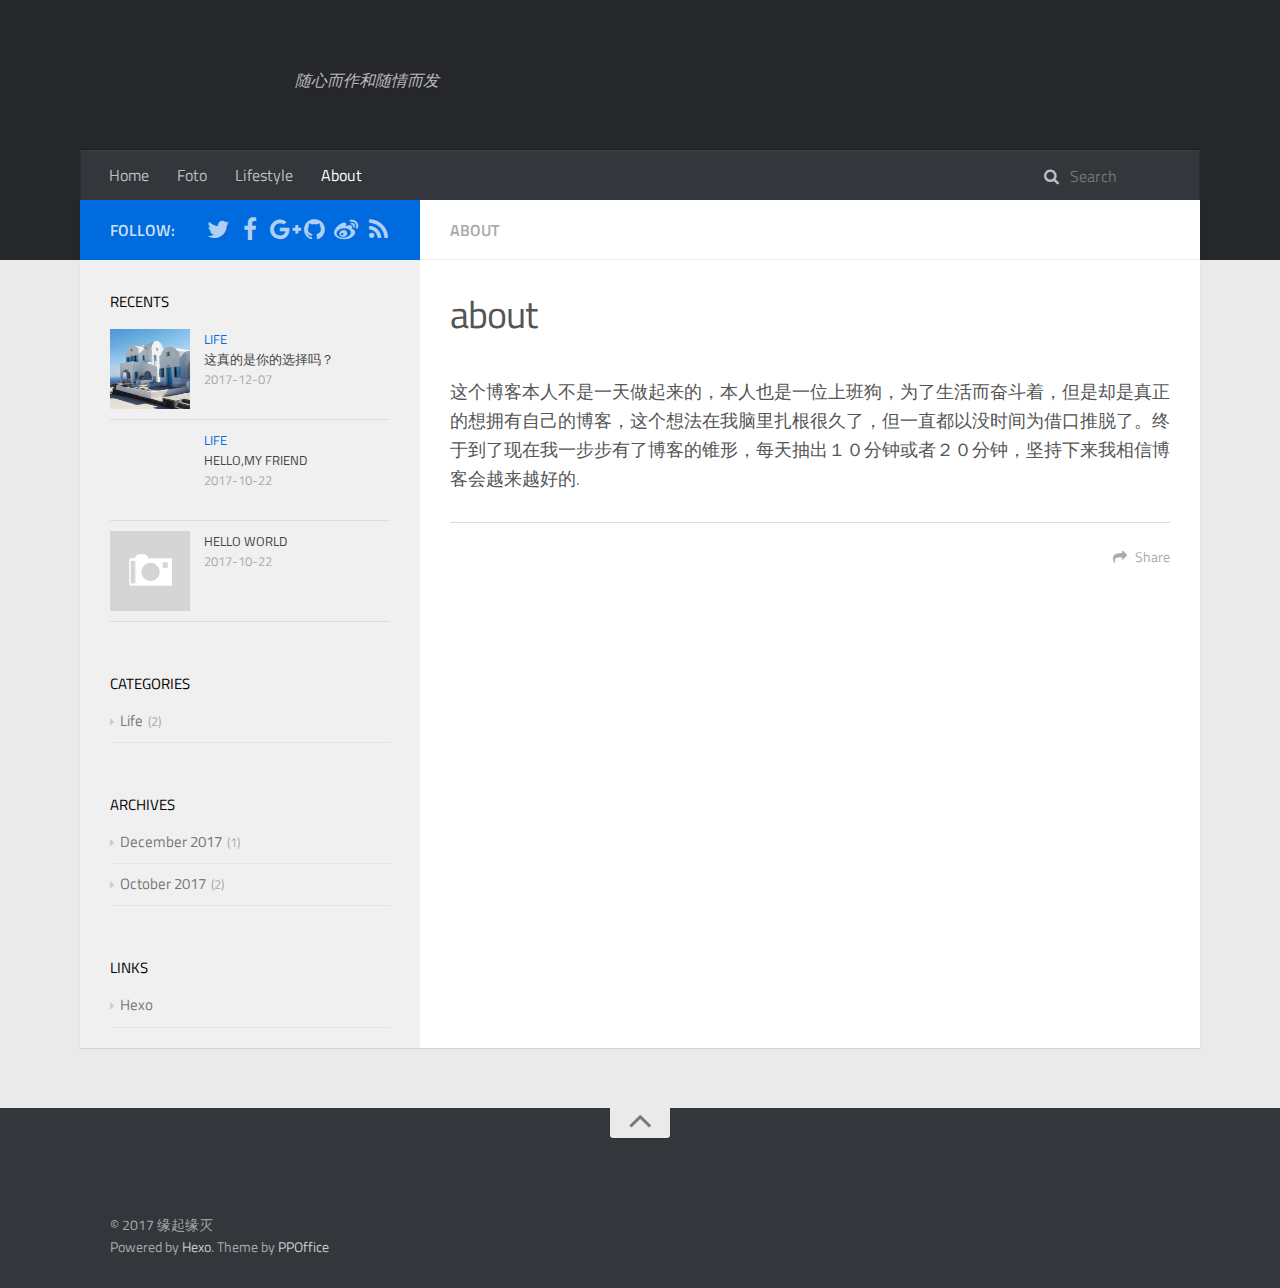
==== commit 15fec722: "Site updated: 2017-12-08 15:23:30" ====
--- a/about/index.html
+++ b/about/index.html
@@ -71,8 +71,6 @@
                                     <a class="main-nav-list-link" href="/">Home</a>
                                 </li>
                             
-                                        <ul class="main-nav-list"><li class="main-nav-list-item"><a class="main-nav-list-link" href="/categories/foto/">foto</a><ul class="main-nav-list-child"><li class="main-nav-list-item"><a class="main-nav-list-link" href="/categories/foto/lifestyle/">lifestyle</a></li></ul></li></ul>
-                                    
                                 <li class="main-nav-list-item" >
                                     <a class="main-nav-list-link" href="/foto">Foto</a>
                                 </li>
@@ -166,7 +164,7 @@
 
 
 
-    <a data-url="https://yxu0.github.io/about/index.html" data-id="cjawiqvap00015bjx0zuvvdx7" class="article-share-link"><i class="fa fa-share"></i>Share</a>
+    <a data-url="https://yxu0.github.io/about/index.html" data-id="cjay04e7g0001utjxqtbv1evz" class="article-share-link"><i class="fa fa-share"></i>Share</a>
 <script>
     (function ($) {
         $('body').on('click', function() {
@@ -315,7 +313,7 @@
                             <a href="/2017/12/07/选择/" class="thumbnail">
     
     
-        <span style="background-image:url(/images/greece.jpg)" alt="选择" class="thumbnail-image"></span>
+        <span style="background-image:url(/images/greece.jpg)" alt="这真的是你的选择吗？" class="thumbnail-image"></span>
     
     
 </a>
@@ -323,8 +321,8 @@
                         </div>
                         
                         <div class="item-inner">
-                            <p class="item-category"><a class="article-category-link" href="/categories/foto/">foto</a><i class="icon fa fa-angle-right"></i><a class="article-category-link" href="/categories/foto/lifestyle/">lifestyle</a></p>
-                            <p class="item-title"><a href="/2017/12/07/选择/" class="title">选择</a></p>
+                            <p class="item-category"><a class="article-category-link" href="/categories/Life/">Life</a></p>
+                            <p class="item-title"><a href="/2017/12/07/选择/" class="title">这真的是你的选择吗？</a></p>
                             <p class="item-date"><time datetime="2017-12-07T04:48:02.000Z" itemprop="datePublished">2017-12-07</time></p>
                         </div>
                     </li>
@@ -343,7 +341,7 @@
                         </div>
                         
                         <div class="item-inner">
-                            <p class="item-category"><a class="article-category-link" href="/categories/foto/">foto</a><i class="icon fa fa-angle-right"></i><a class="article-category-link" href="/categories/foto/lifestyle/">lifestyle</a></p>
+                            <p class="item-category"><a class="article-category-link" href="/categories/Life/">Life</a></p>
                             <p class="item-title"><a href="/2017/10/22/我的第一篇文章/" class="title">Hello,My friend</a></p>
                             <p class="item-date"><time datetime="2017-10-22T12:47:59.000Z" itemprop="datePublished">2017-10-22</time></p>
                         </div>
@@ -378,7 +376,7 @@
     <div class="widget-wrap widget-list">
         <h3 class="widget-title">categories</h3>
         <div class="widget">
-            <ul class="category-list"><li class="category-list-item"><a class="category-list-link" href="/categories/foto/">foto</a><span class="category-list-count">2</span><ul class="category-list-child"><li class="category-list-item"><a class="category-list-link" href="/categories/foto/lifestyle/">lifestyle</a><span class="category-list-count">2</span></li></ul></li></ul>
+            <ul class="category-list"><li class="category-list-item"><a class="category-list-link" href="/categories/Life/">Life</a><span class="category-list-count">2</span></li></ul>
         </div>
     </div>
 
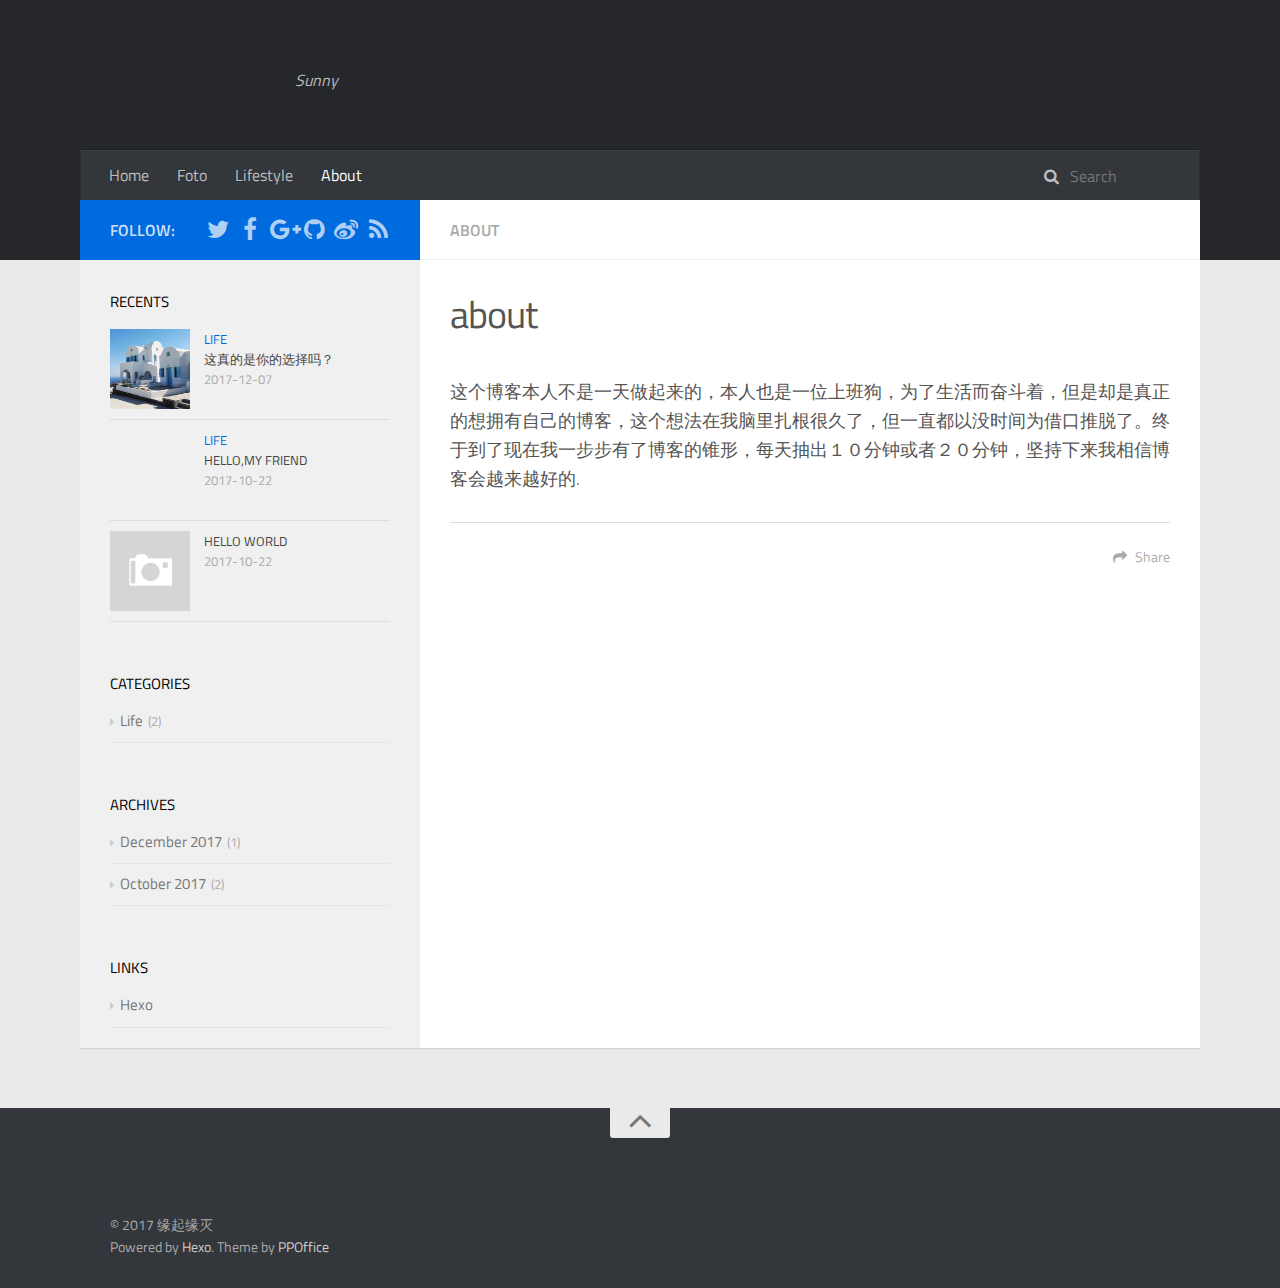
==== commit 1710b421: "Site updated: 2017-12-08 19:41:33" ====
--- a/about/index.html
+++ b/about/index.html
@@ -3,7 +3,7 @@
 <head>
     <meta charset="utf-8">
     
-    <title>about | 万千点滴汇聚为海</title>
+    <title>about | Sunny&#39;s  Blog</title>
     
     <meta name="viewport" content="width=device-width, initial-scale=1, maximum-scale=1">
     
@@ -11,7 +11,7 @@
 <meta property="og:type" content="website">
 <meta property="og:title" content="about">
 <meta property="og:url" content="https://yxu0.github.io/about/index.html">
-<meta property="og:site_name" content="万千点滴汇聚为海">
+<meta property="og:site_name" content="Sunny&#39;s  Blog">
 <meta property="og:description" content="这个博客本人不是一天做起来的，本人也是一位上班狗，为了生活而奋斗着，但是却是真正的想拥有自己的博客，这个想法在我脑里扎根很久了，但一直都以没时间为借口推脱了。终于到了现在我一步步有了博客的锥形，每天抽出１０分钟或者２０分钟，坚持下来我相信博客会越来越好的.">
 <meta property="og:locale" content="en">
 <meta property="og:updated_time" content="2017-10-31T12:07:58.757Z">
@@ -21,7 +21,7 @@
     
 
     
-        <link rel="alternate" href="/" title="万千点滴汇聚为海" type="application/atom+xml" />
+        <link rel="alternate" href="/" title="Sunny&#39;s  Blog" type="application/atom+xml" />
     
 
     
@@ -58,7 +58,7 @@
                     </h1>
                     
                         <h2 class="subtitle-wrap">
-                            <p class="subtitle">随心而作和随情而发</p>
+                            <p class="subtitle">Sunny</p>
                         </h2>
                     
                 </div>
@@ -164,7 +164,7 @@
 
 
 
-    <a data-url="https://yxu0.github.io/about/index.html" data-id="cjay04e7g0001utjxqtbv1evz" class="article-share-link"><i class="fa fa-share"></i>Share</a>
+    <a data-url="https://yxu0.github.io/about/index.html" data-id="cjay9ahmk0003fyjx2648qad2" class="article-share-link"><i class="fa fa-share"></i>Share</a>
 <script>
     (function ($) {
         $('body').on('click', function() {
